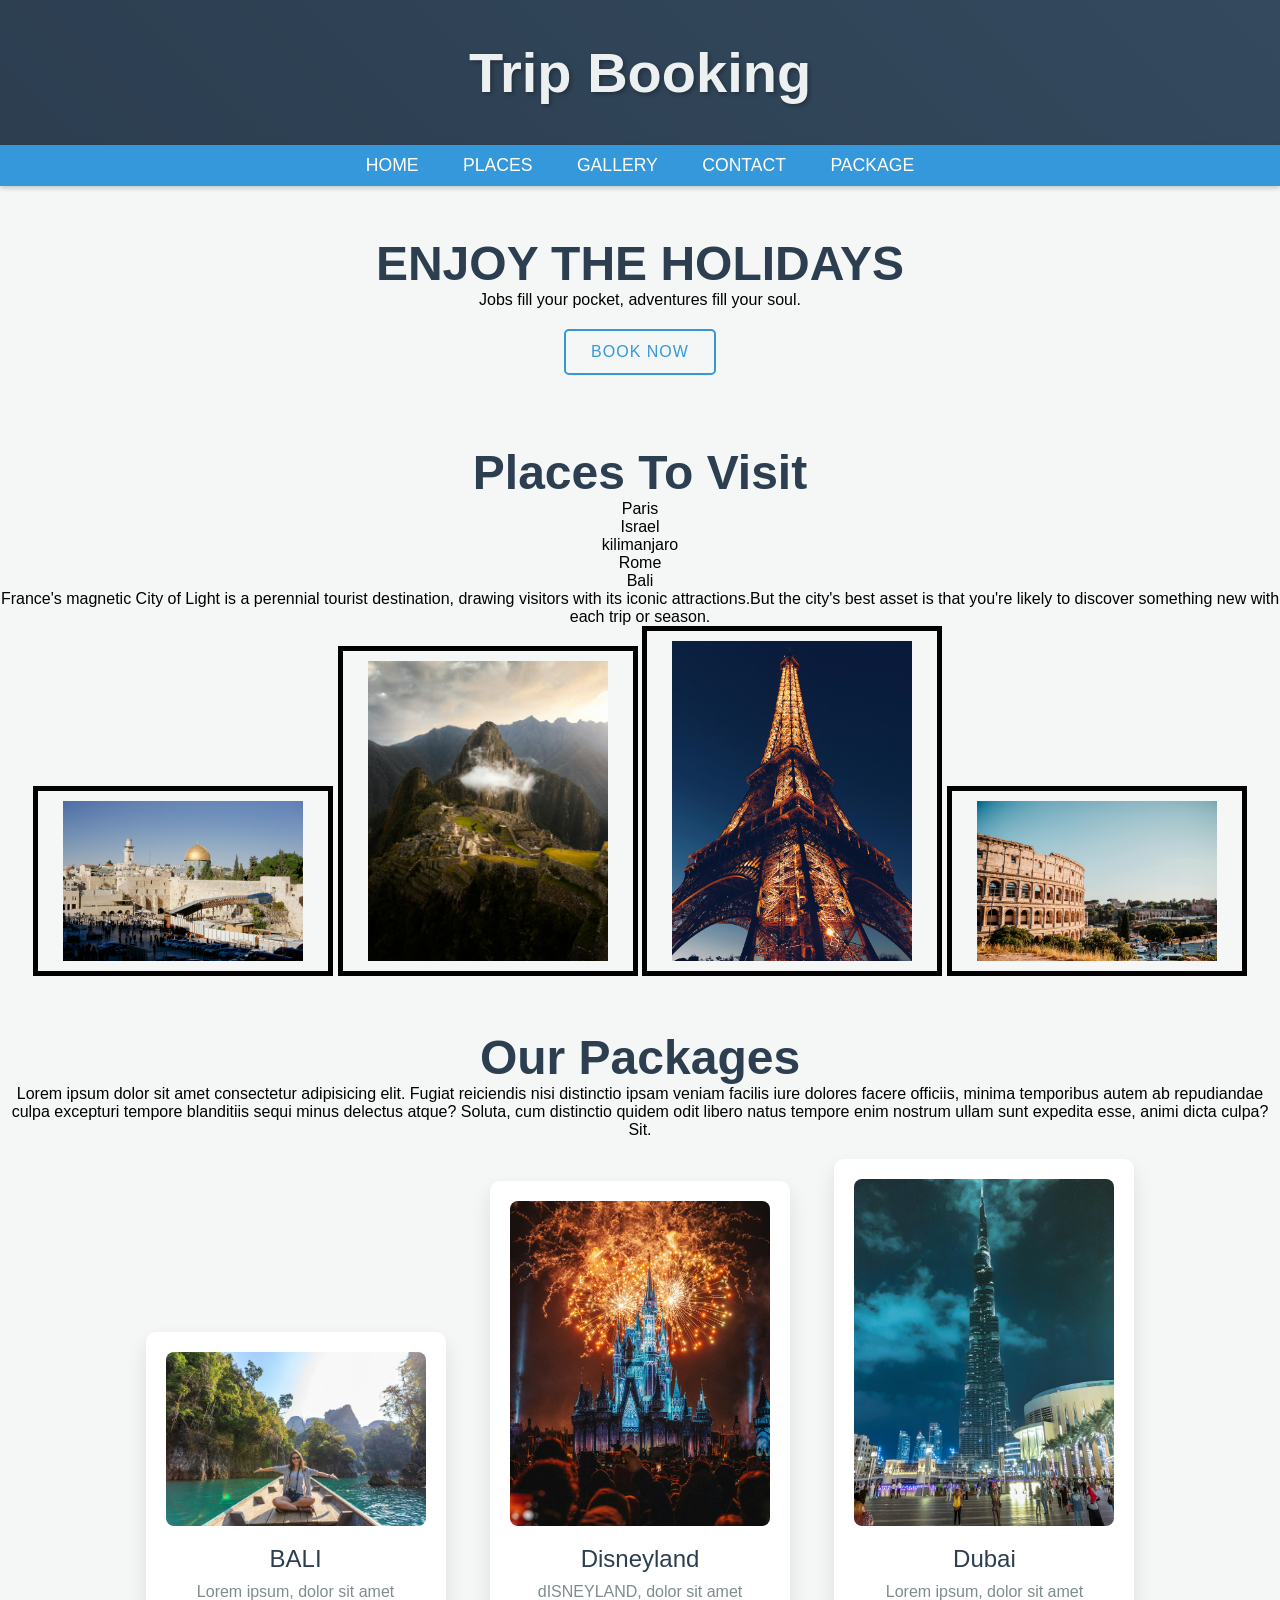
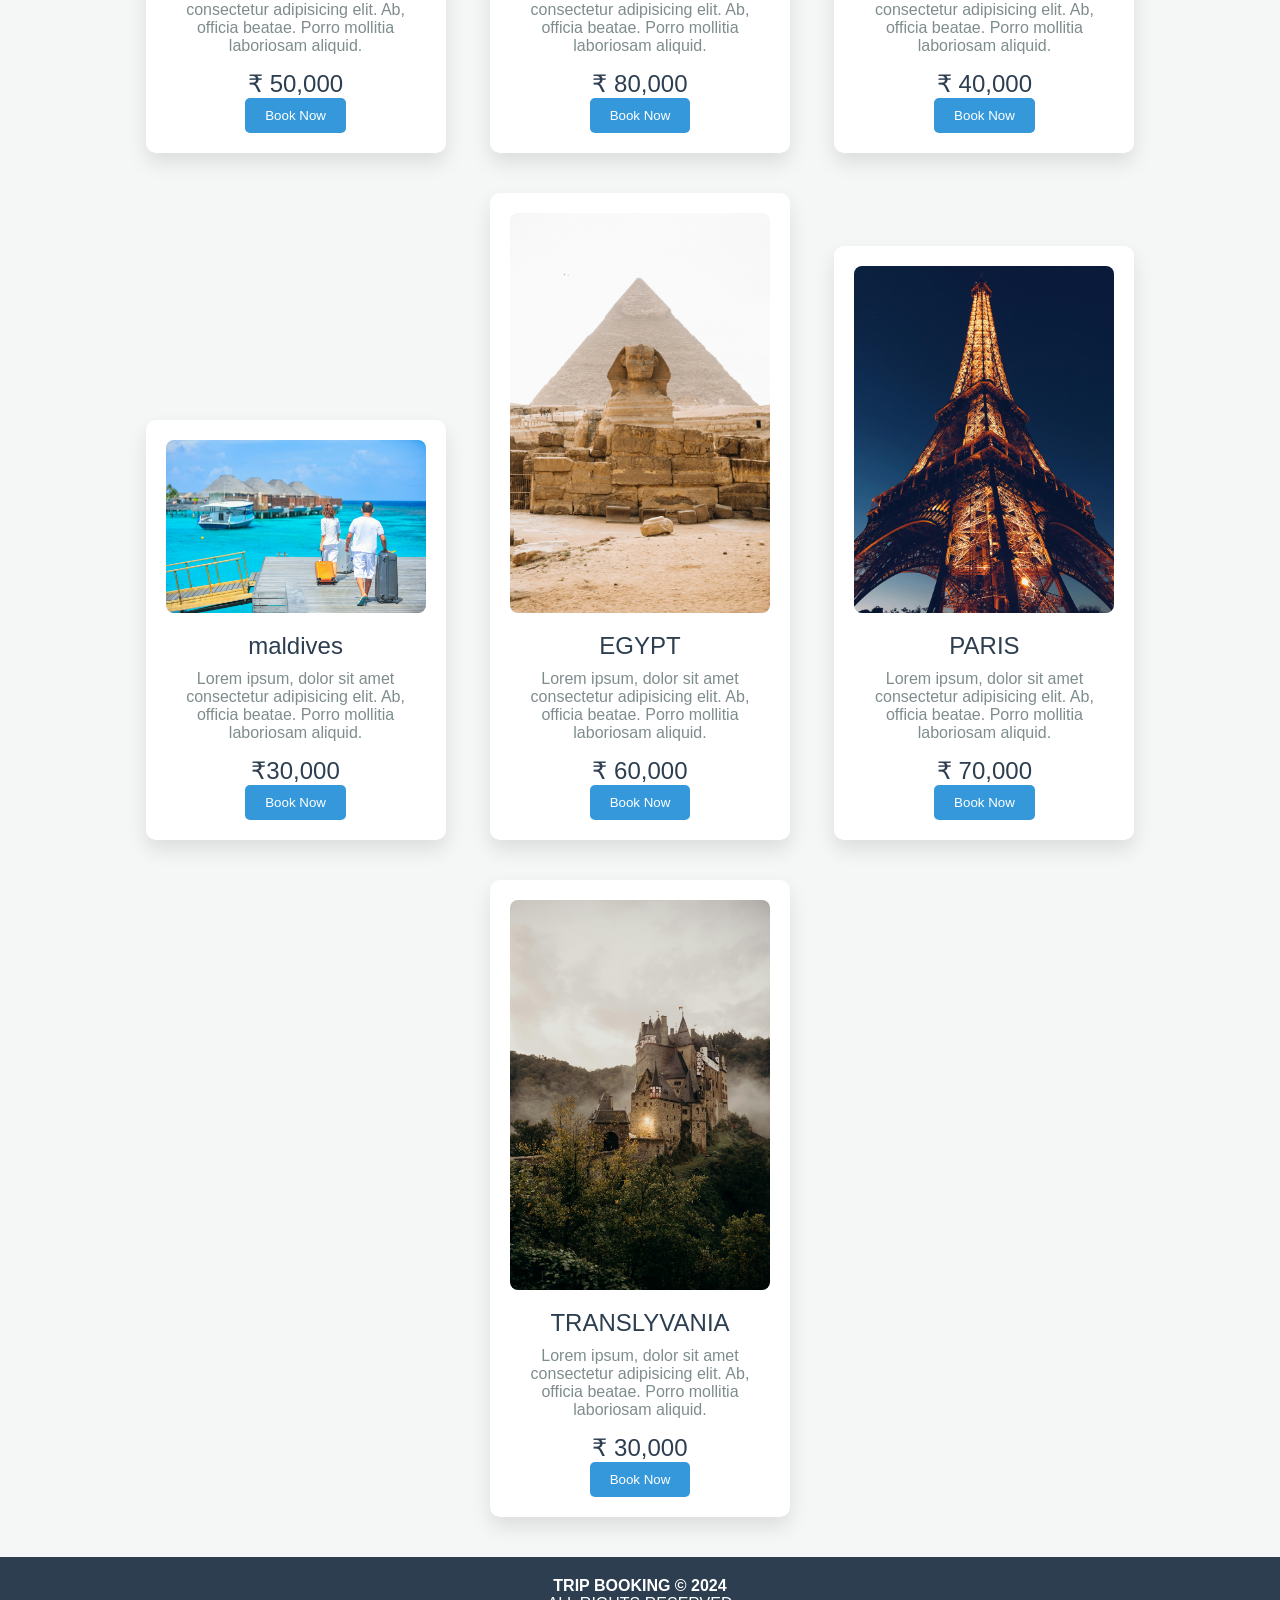
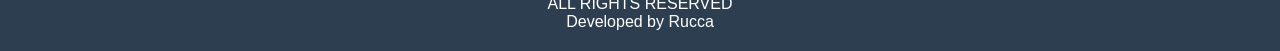
==== index.html @ c9607d67 "Update index.html" ====
<!DOCTYPE html>
<html lang="en">
<head>
    <meta charset="UTF-8">
    <meta name="viewport" content="width=device-width, initial-scale=1.0">
    <title>Trip Booking</title>
    <link rel="stylesheet" href="index.css"/>
</head>
<body>
    <header>
        <h1>Trip Booking</h1>

    </header>
    <nav>
        <a href="#">HOME</a>
        <a href="#">PLACES</a>
        <a href="#">GALLERY</a>
        <a href="#">CONTACT</a>
        <a href="#">PACKAGE</a>
    </nav>
    <section>
        <h1>ENJOY THE HOLIDAYS</h1>
        <p>Jobs fill your pocket, adventures fill your soul.</p>
        <button class="submit">BOOK NOW</button>
    </section>

    <section id="places">
        <h1>Places To Visit</h1>
        <ul>
            <p>Paris</p>
            <p>Israel</p>
            <p>kilimanjaro</p>
            <p>Rome</p>
            <p>Bali</p>
        </ul>
        <p>France's magnetic City of Light is a perennial tourist destination, drawing visitors with its iconic attractions.But the city's best asset is that you're likely to discover something new with each trip or season.</p>
        <p></p>
      
      <div class="placesvisit">
        <img src="tourism/israel.jpg" alt="israel">
        <img src="tourism/kilimanjaro.jpg" alt="kilimanjaro">
        <img src="tourism/paris.jpg" alt="paris">
        <img src="tourism/rome.jpg" alt="rome">
      </div>
      </section>

      <section class="our-packages">
        <h1>Our Packages</h1>
        <p>Lorem ipsum dolor sit amet consectetur adipisicing elit. Fugiat reiciendis nisi distinctio ipsam veniam facilis iure dolores facere officiis, minima temporibus autem ab repudiandae culpa excepturi tempore blanditiis sequi minus delectus atque? Soluta, cum distinctio quidem odit libero natus tempore enim nostrum ullam sunt expedita esse, animi dicta culpa? Sit.</p>
        <figure>
            <img src="tourism/bali.jpg" alt="bali">
            <figcaption>BALI</figcaption>
            <p>Lorem ipsum, dolor sit amet consectetur adipisicing elit. Ab, officia beatae. Porro mollitia laboriosam aliquid.</p>
            <figcaption>&#8377; 50,000</figcaption>
            <button class="button">Book Now</button>
        </figure>
        <figure>
            <img src="tourism/disney.jpg" alt="disney">
            <figcaption>Disneyland</figcaption>
            <p>dISNEYLAND, dolor sit amet consectetur adipisicing elit. Ab, officia beatae. Porro mollitia laboriosam aliquid.</p>
            <figcaption>&#8377; 80,000</figcaption>
            <button class="button">Book Now</button>
        </figure>
        <figure>
            <img src="tourism/Dubai.jpg" alt="dubai">
            <figcaption>Dubai</figcaption>
            <p>Lorem ipsum, dolor sit amet consectetur adipisicing elit. Ab, officia beatae. Porro mollitia laboriosam aliquid.</p>
            <figcaption>&#8377; 40,000</figcaption>
            <button class="button">Book Now</button>
        </figure>
        <figure>
            <img src="tourism/maldives.jpg" alt="maldi`ves">
            <figcaption>maldives</figcaption>
            <p>Lorem ipsum, dolor sit amet consectetur adipisicing elit. Ab, officia beatae. Porro mollitia laboriosam aliquid.</p>
            <figcaption>&#8377;30,000</figcaption>
            <button class="button">Book Now</button>
        </figure>
        <figure>
            <img src="tourism/egypt.jpg" alt="egypt">
            <figcaption>EGYPT</figcaption>
            <p>Lorem ipsum, dolor sit amet consectetur adipisicing elit. Ab, officia beatae. Porro mollitia laboriosam aliquid.</p>
            <figcaption>&#8377; 60,000</figcaption>
            <button class="button">Book Now</button>
        </figure>
        <figure>
            <img src="tourism/paris.jpg" alt="paris">
            <figcaption>PARIS</figcaption>
            <p>Lorem ipsum, dolor sit amet consectetur adipisicing elit. Ab, officia beatae. Porro mollitia laboriosam aliquid.</p>
            <figcaption>&#8377; 70,000</figcaption>
            <button class="button">Book Now</button>
        </figure>
        <figure>
            <img src="tourism/translyvania.jpg" alt="translyvania">
            <figcaption>TRANSLYVANIA</figcaption>
            <p>Lorem ipsum, dolor sit amet consectetur adipisicing elit. Ab, officia beatae. Porro mollitia laboriosam aliquid.</p>
            <figcaption>&#8377; 30,000</figcaption>
            <button class="button">Book Now</button>
        </figure>
      </section>

      <footer>
        <h4>TRIP BOOKING &copy 2024</h4>
        <span>ALL RIGHTS RESERVED</span></br>
        <span>Developed by Rucca</span>
      </footer>
</body>
</html>
---- index.css ----
* { 
    margin: 0;
    padding: 0;
    box-sizing: border-box;
}

body {
    background-color: #f4f7f6;
    text-align: center;
    font-family: 'Roboto', sans-serif;
}

header {
    background: linear-gradient(45deg, #2c3e50, #34495e);
    padding: 40px;
    box-shadow: 0 4px 6px rgba(0,0,0,0.1);
}

header h1 {
    color: #ecf0f1;
    font-family: 'Montserrat', sans-serif;
    font-size: 3.5rem;
    text-shadow: 2px 2px 4px rgba(0,0,0,0.3);
}

nav {
    background-color: #3498db;
    box-shadow: 0 2px 5px rgba(0,0,0,0.2);
}

nav a {
    text-decoration: none;
    display: inline-block;
    padding: 10px 20px;
    font-family: 'Open Sans', sans-serif;
    font-size: 1.1rem;
    color: white;
    transition: all 0.3s ease;
}

nav a:hover {
    background-color: #2980b9;
    transform: scale(1.05);
}

.submit {
    position: relative;
    display: inline-block;
    margin: 20px;
    padding: 12px 25px;
    text-align: center;
    font-size: 1rem;
    letter-spacing: 1px;
    text-decoration: none;
    color: #3498db;
    background: transparent;
    cursor: pointer;
    border: 2px solid #3498db;
    border-radius: 5px;
    transition: all 0.4s ease;
    overflow: hidden;
}

.submit:hover {
    color: white;
    background-color: #3498db;
    box-shadow: 0 4px 6px rgba(0,0,0,0.1);
}

.submit:active {
    transform: scale(0.95);
}

section h1 {
    color: #2c3e50;
    font-size: 3rem;
    margin-top: 50px;
    font-family: 'Montserrat', sans-serif;
}

section figure {
    background-color: white;
    border-radius: 10px;
    box-shadow: 0 10px 20px rgba(0,0,0,0.1);
    width: 300px;
    display: inline-block;
    padding: 20px;
    margin: 20px;
    transition: transform 0.3s ease;
}

section figure:hover {
    transform: translateY(-10px);
}

section figure img {
    width: 100%;
    border-radius: 8px;
    transition: transform 0.3s ease;
}

section figure img:hover {
    transform: scale(1.05);
}

section figure figcaption {
    font-size: 1.5rem;
    color: #2c3e50;
    margin-top: 15px;
}

section figure p {
    font-size: 1rem;
    color: #7f8c8d;
    margin-top: 10px;
}

div img{
    width:300px;
    padding:10px 25px;
    border:5px solid black;
}

.our-packages figure button {
    background-color: #3498db;
    color: white;
    border: none;
    padding: 10px 20px;
    border-radius: 5px;
    transition: all 0.3s ease;
}

.our-packages figure button:hover {
    background-color: #2980b9;
    transform: translateY(-3px);
}

footer {
    background-color: #2c3e50;
    color: white;
    padding: 20px;
    margin-top: 20px;
}

/* Responsive Design */
@media screen and (max-width: 768px) {
    header h1 {
        font-size: 2.5rem;
    }
    
    section figure {
        width: 90%;
        margin: 20px auto;
    }
}
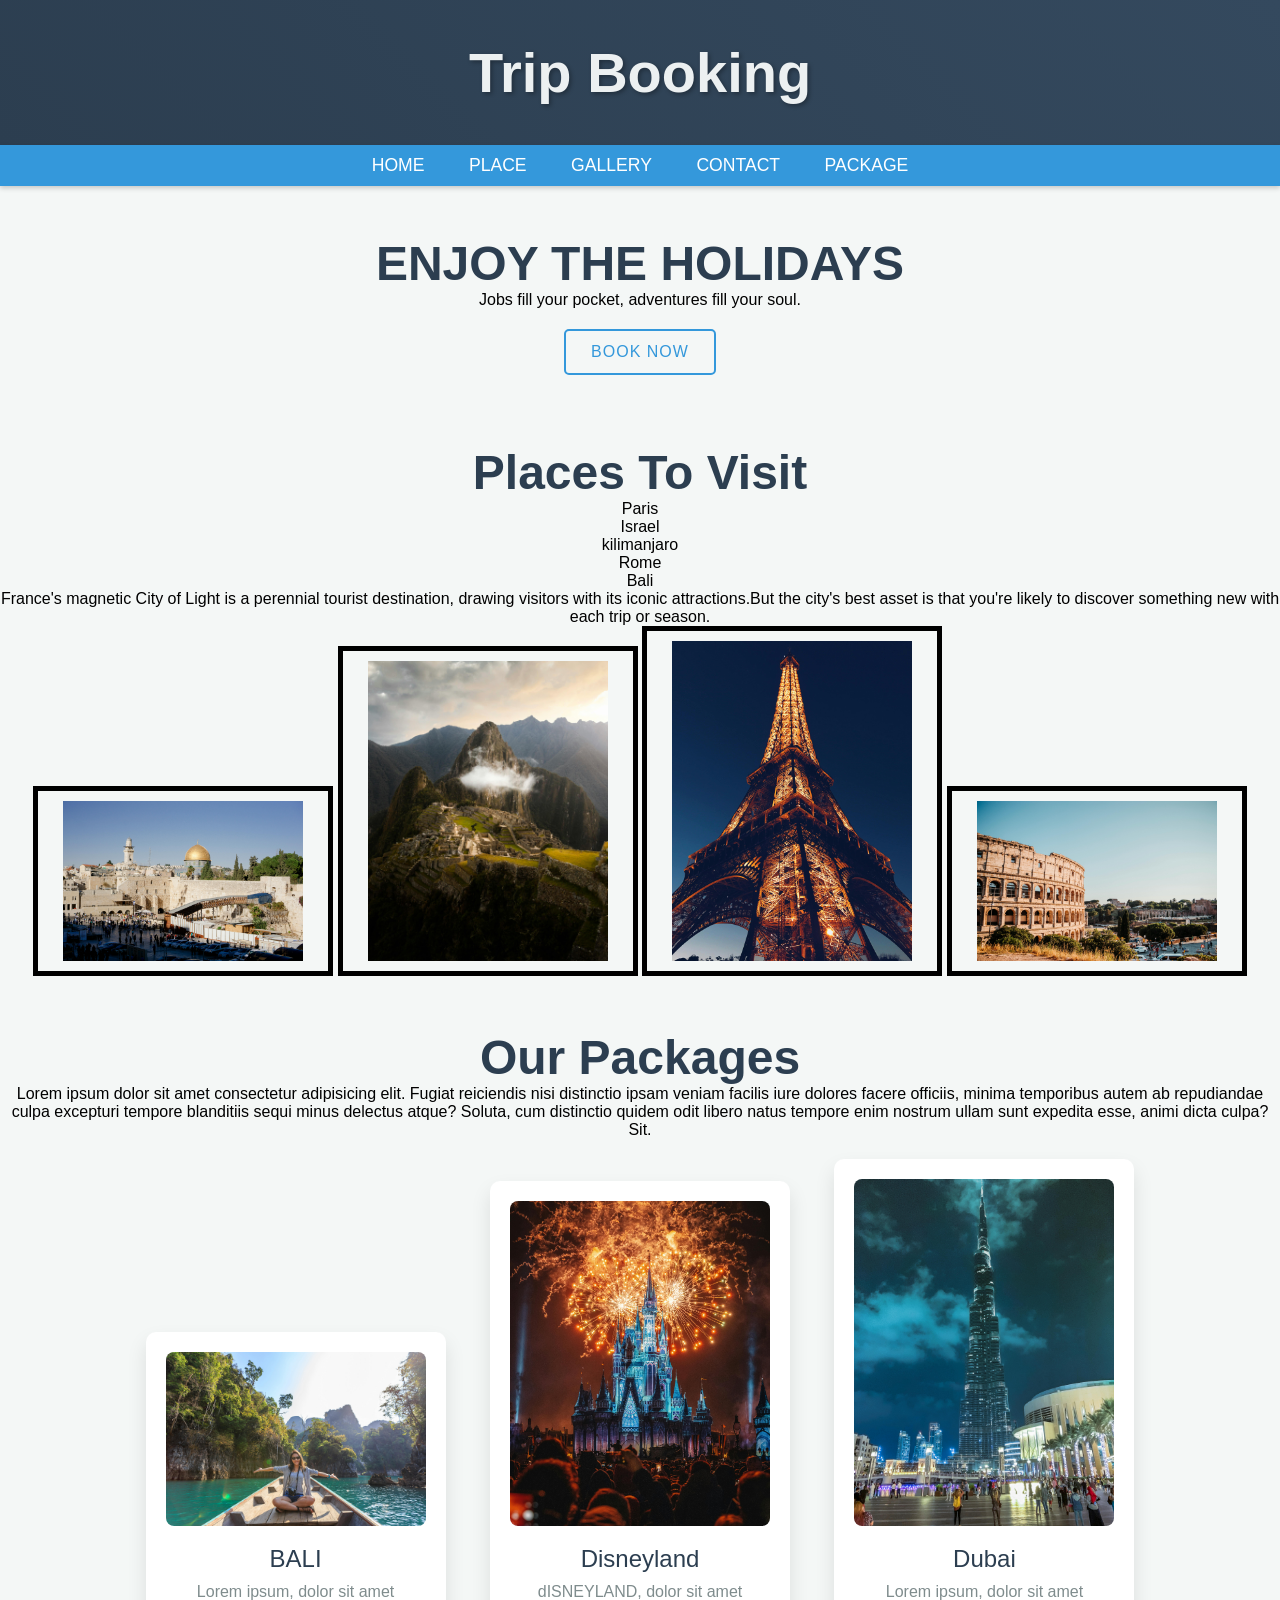
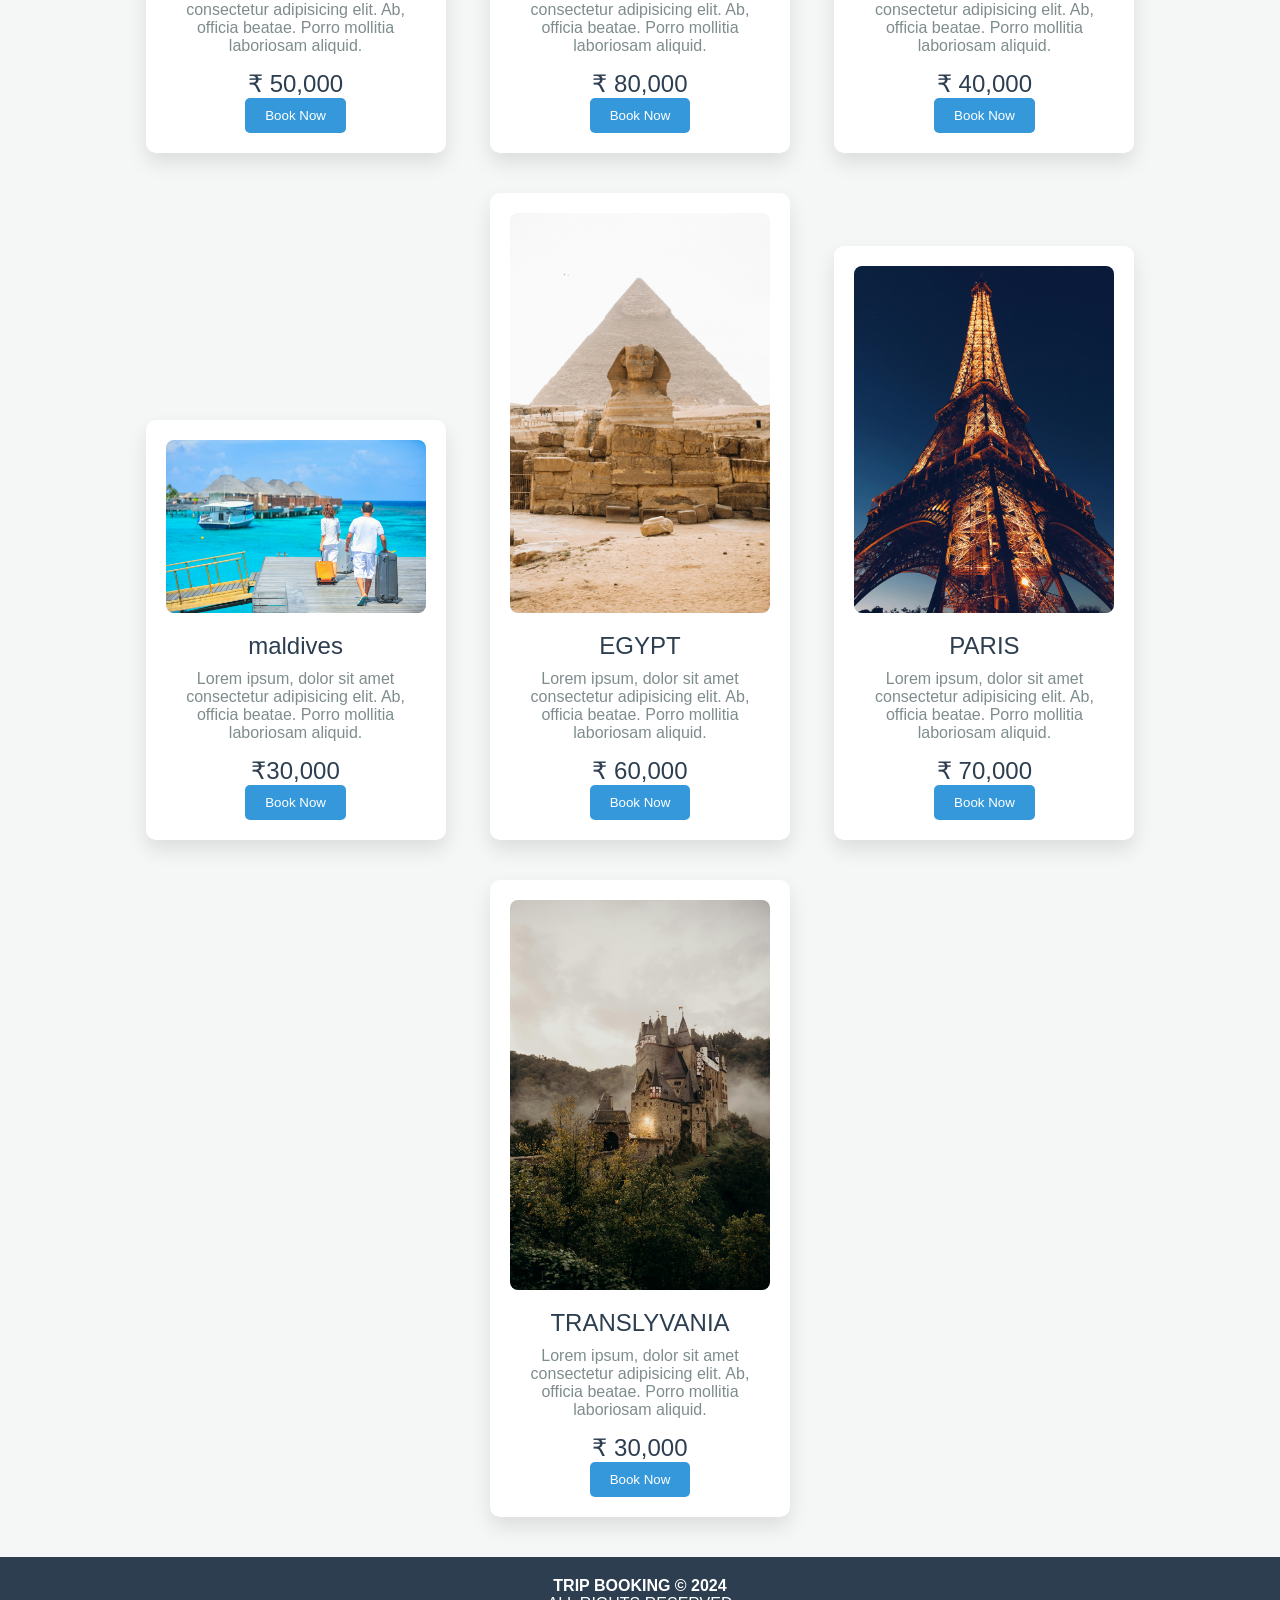
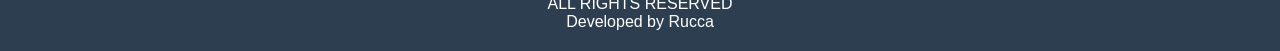
==== commit 07de2e68: "Update index.html" ====
--- a/index.html
+++ b/index.html
@@ -13,7 +13,7 @@
     </header>
     <nav>
         <a href="#">HOME</a>
-        <a href="#">PLACES</a>
+        <a href="#">PLACE</a>
         <a href="#">GALLERY</a>
         <a href="#">CONTACT</a>
         <a href="#">PACKAGE</a>
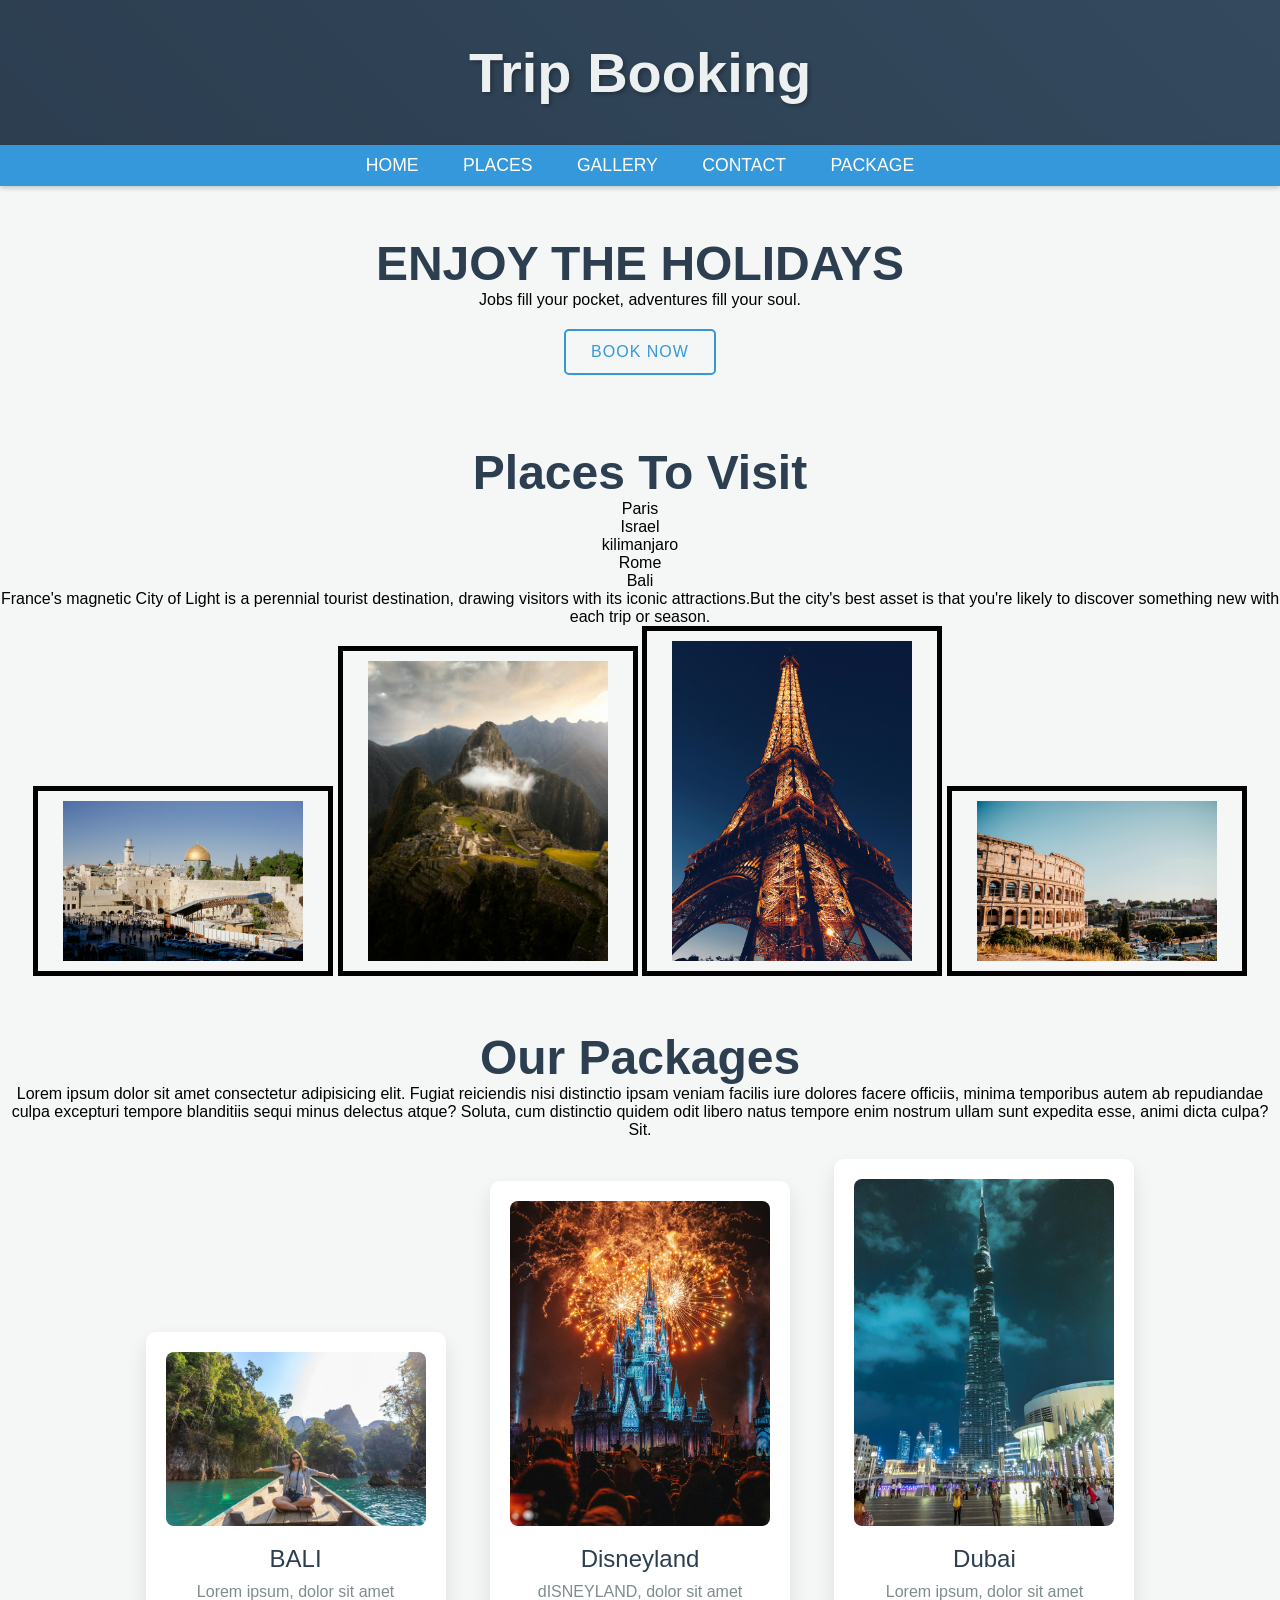
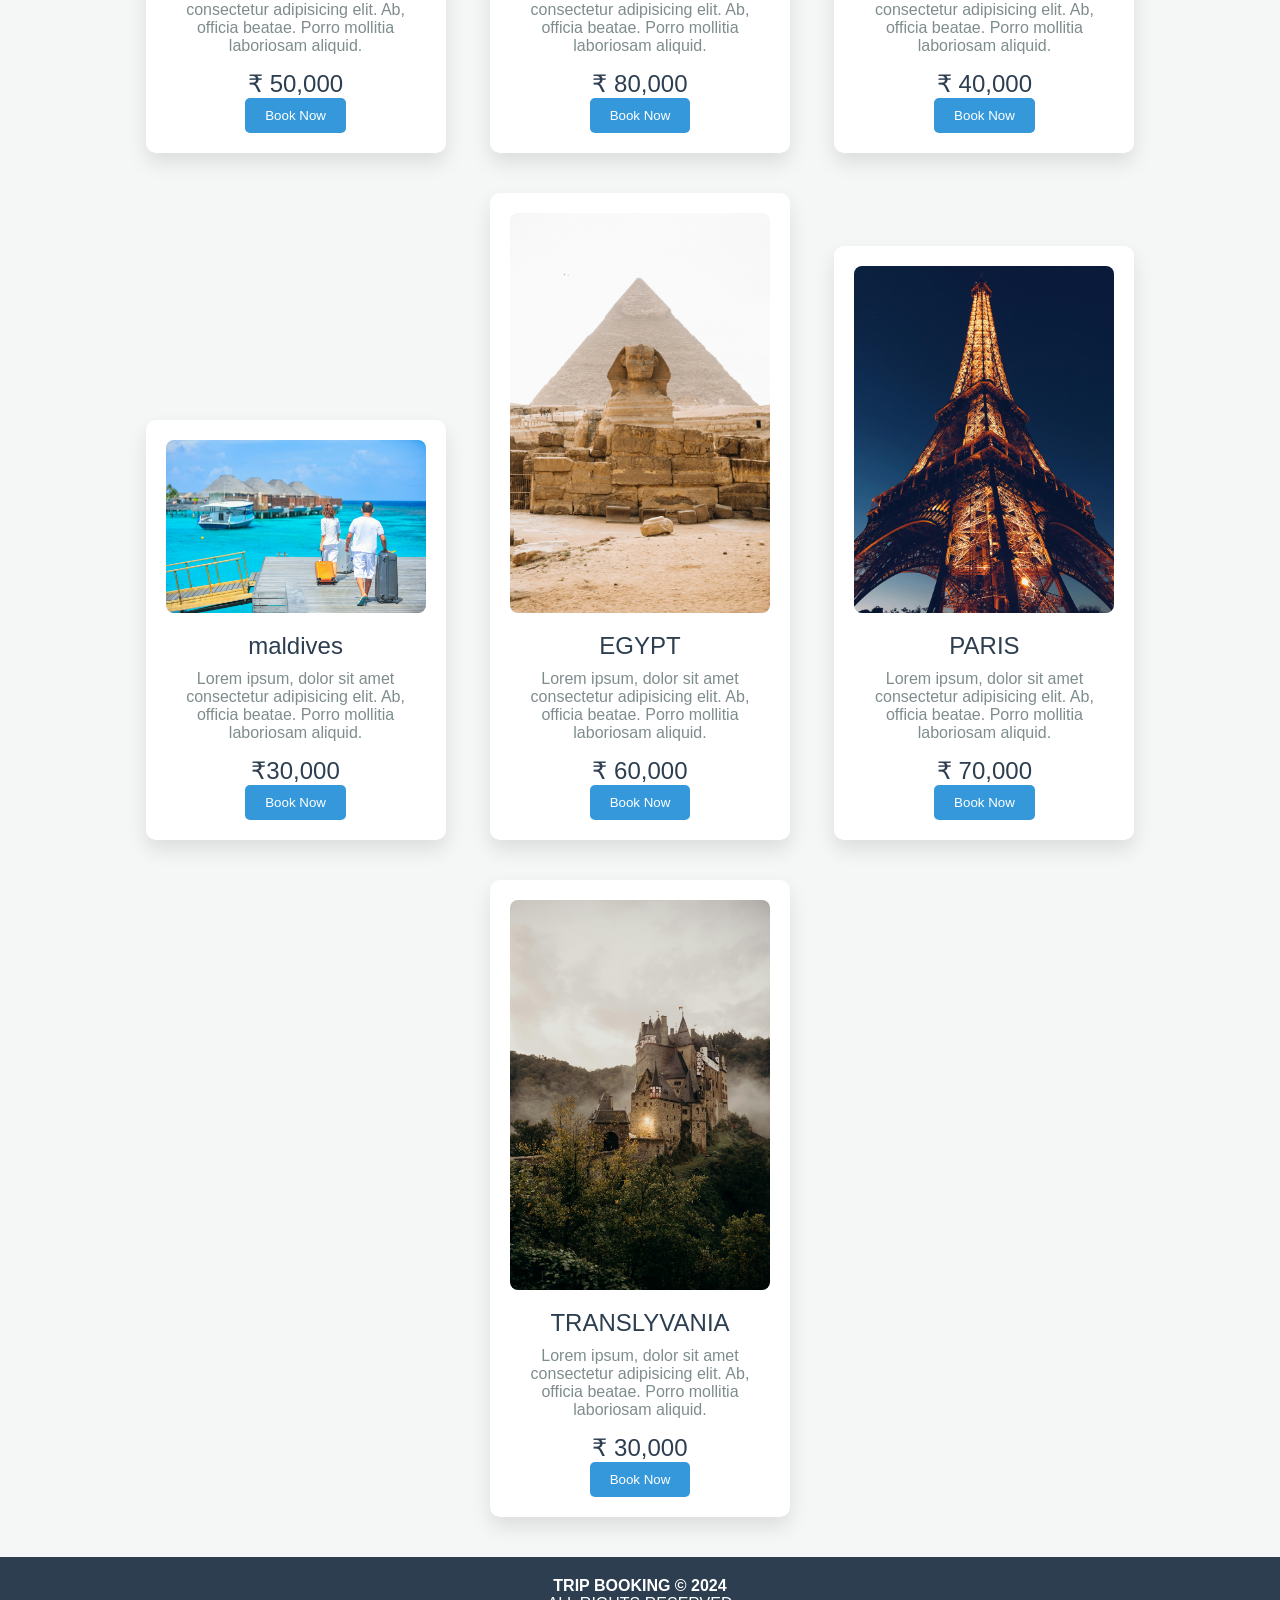
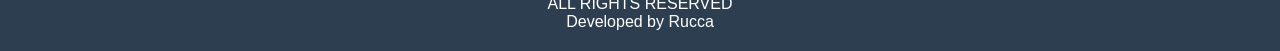
==== commit 4b7c4164: "Update index.html" ====
--- a/index.html
+++ b/index.html
@@ -13,7 +13,7 @@
     </header>
     <nav>
         <a href="#">HOME</a>
-        <a href="#">PLACE</a>
+        <a href="#">PLACES</a>
         <a href="#">GALLERY</a>
         <a href="#">CONTACT</a>
         <a href="#">PACKAGE</a>
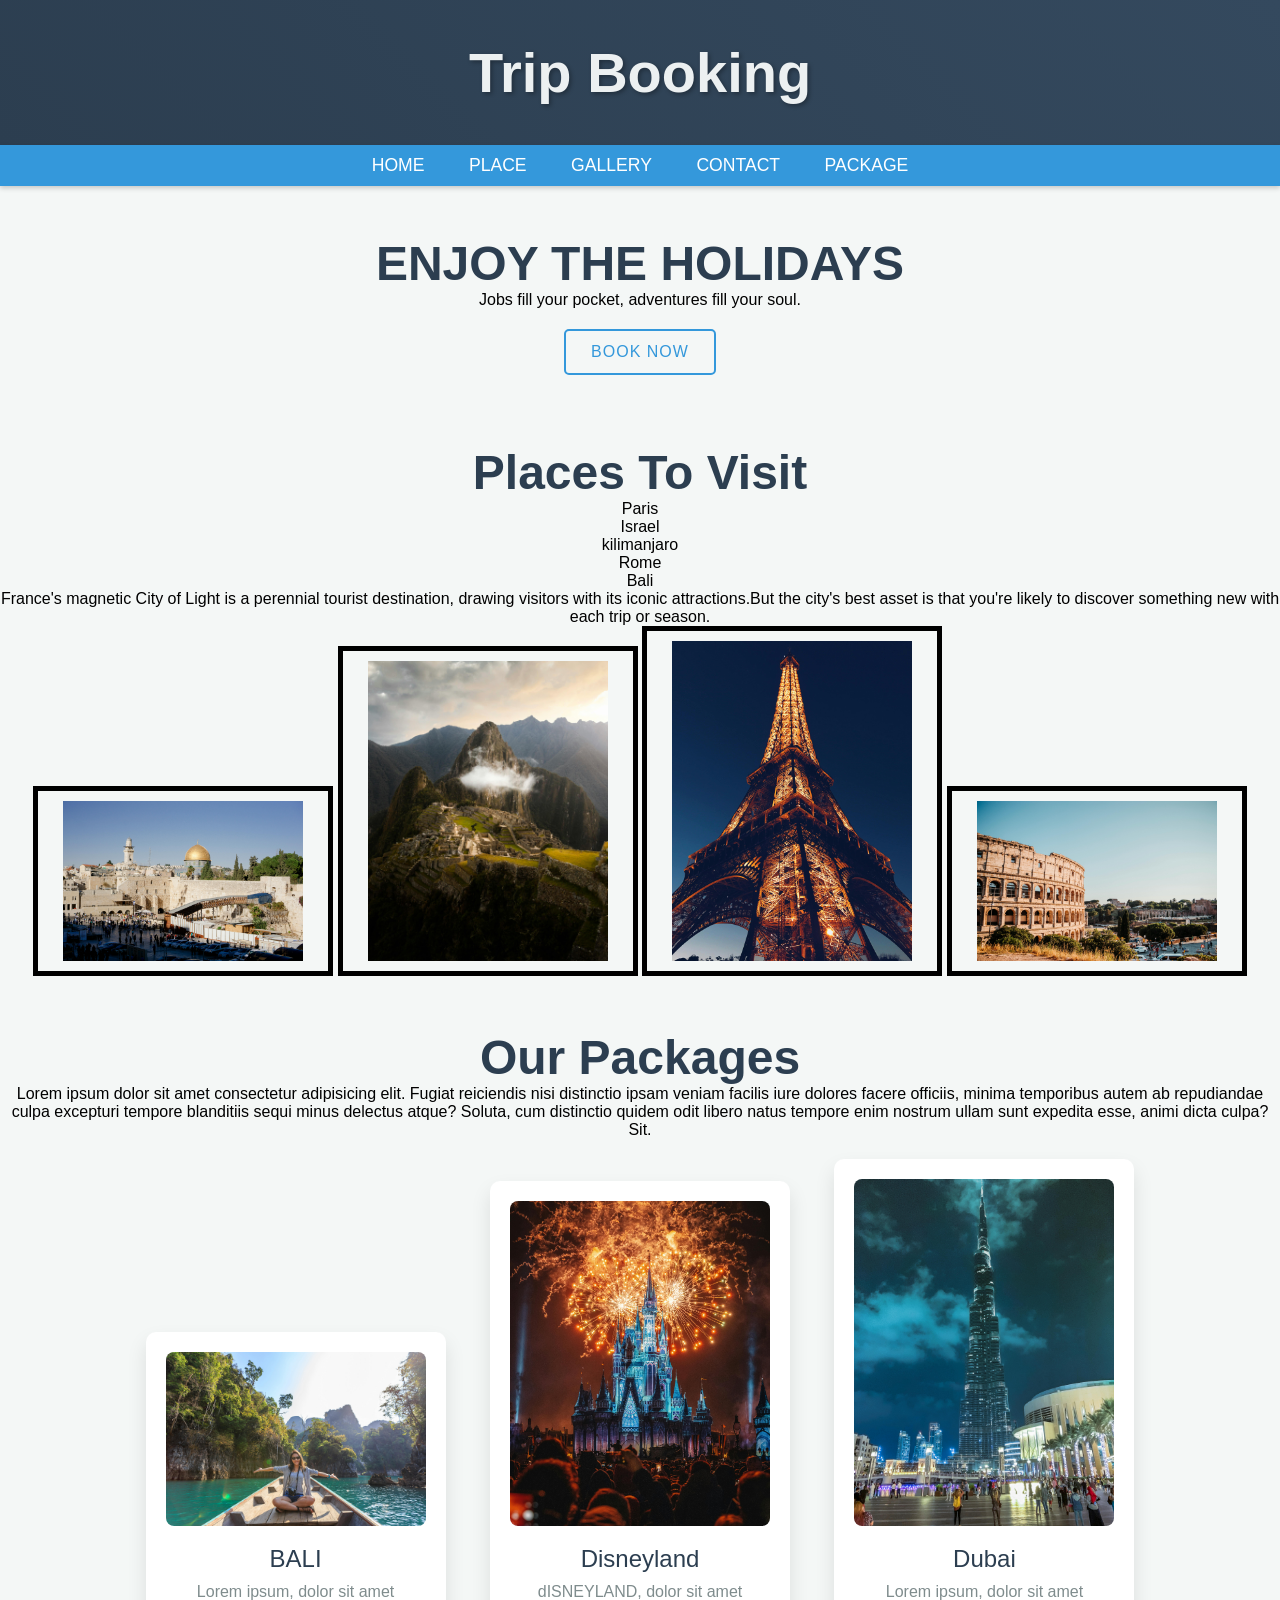
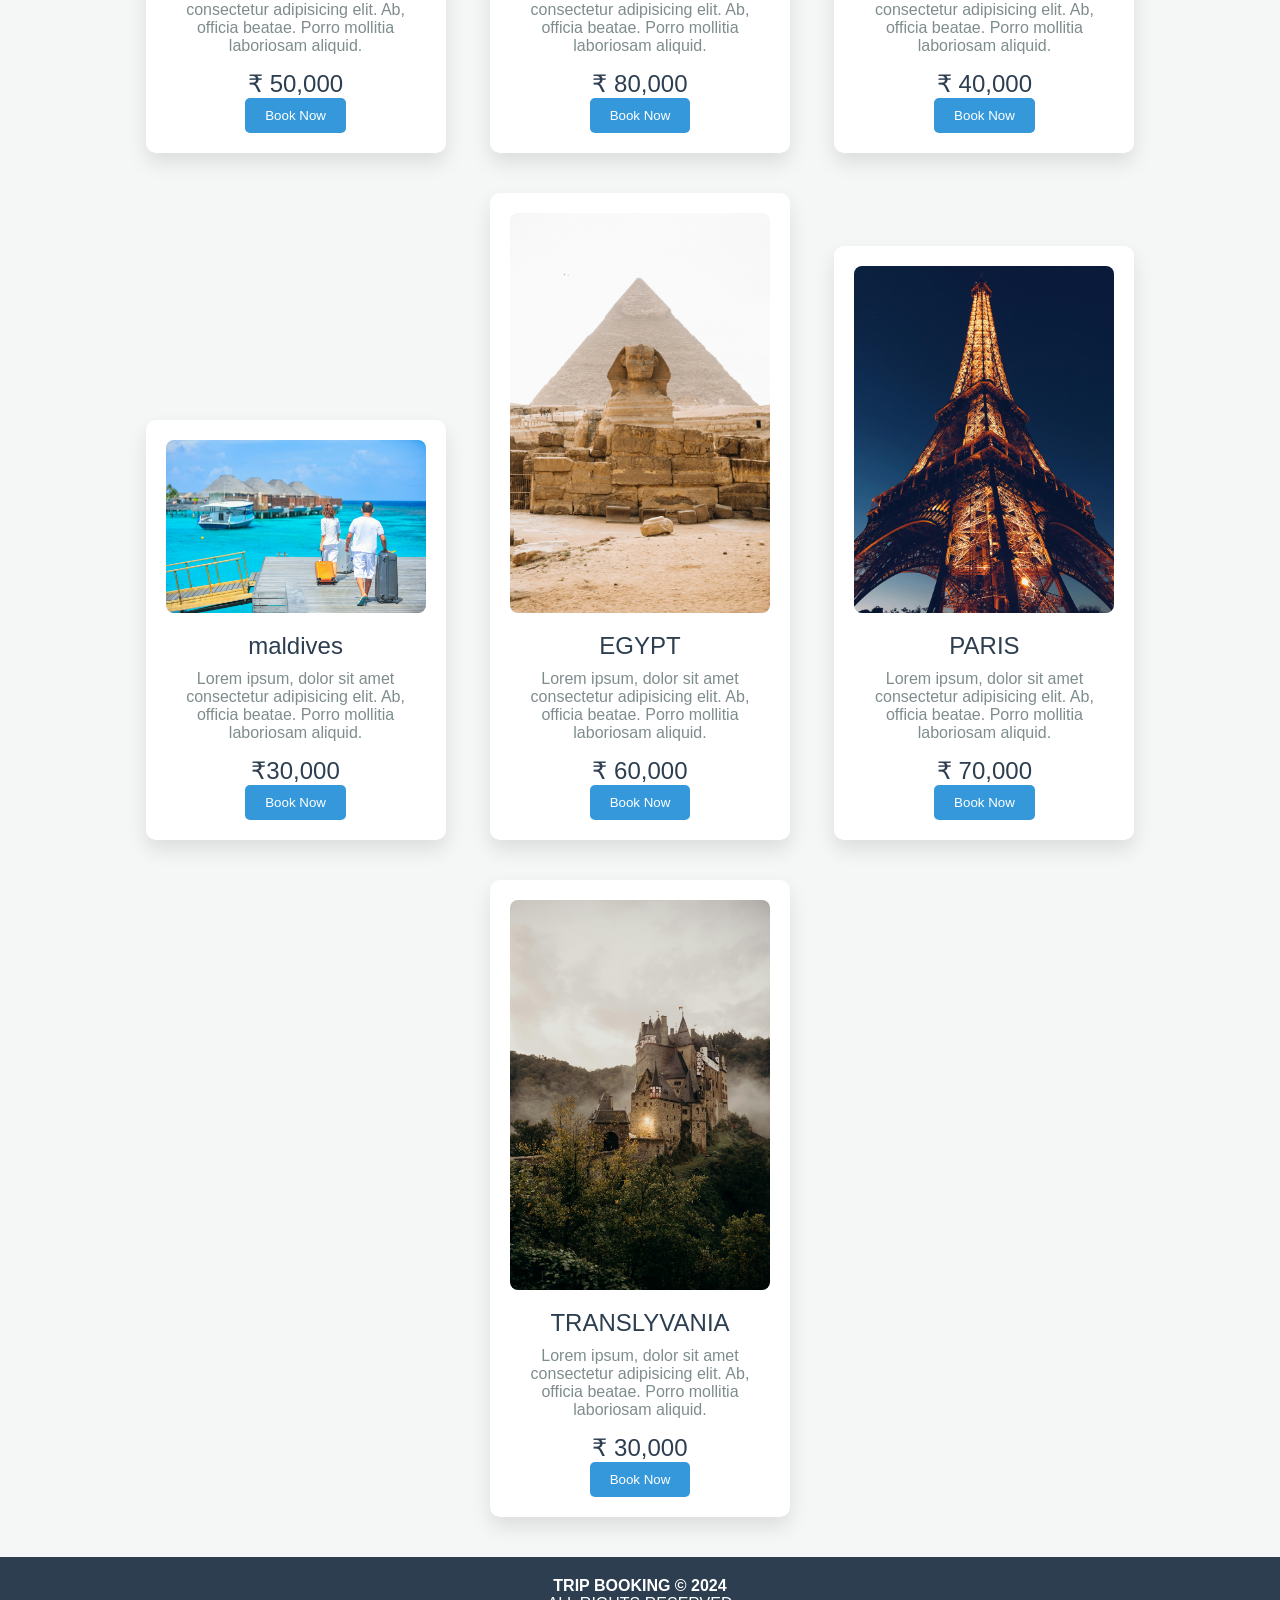
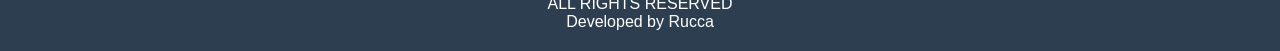
==== commit 0a9e1100: "Update index.html" ====
--- a/index.html
+++ b/index.html
@@ -13,7 +13,7 @@
     </header>
     <nav>
         <a href="#">HOME</a>
-        <a href="#">PLACES</a>
+        <a href="#">PLACE</a>
         <a href="#">GALLERY</a>
         <a href="#">CONTACT</a>
         <a href="#">PACKAGE</a>
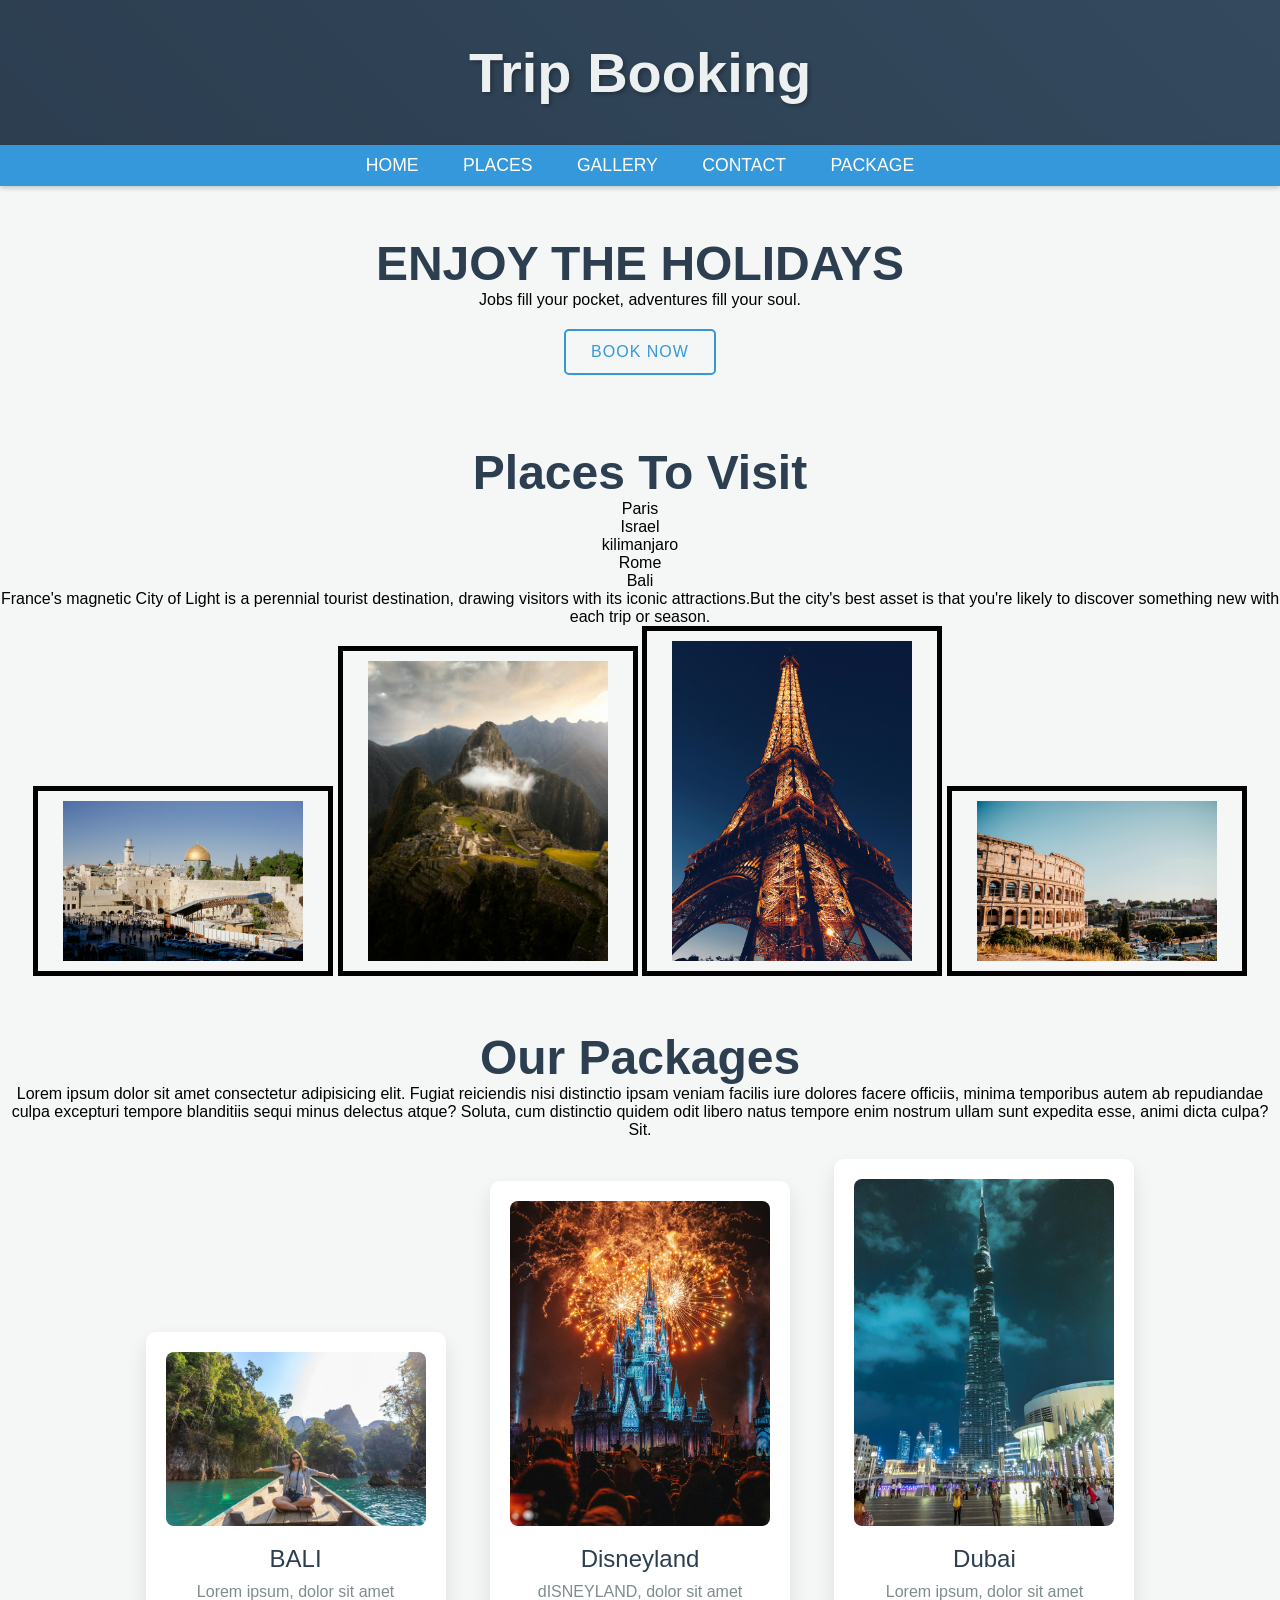
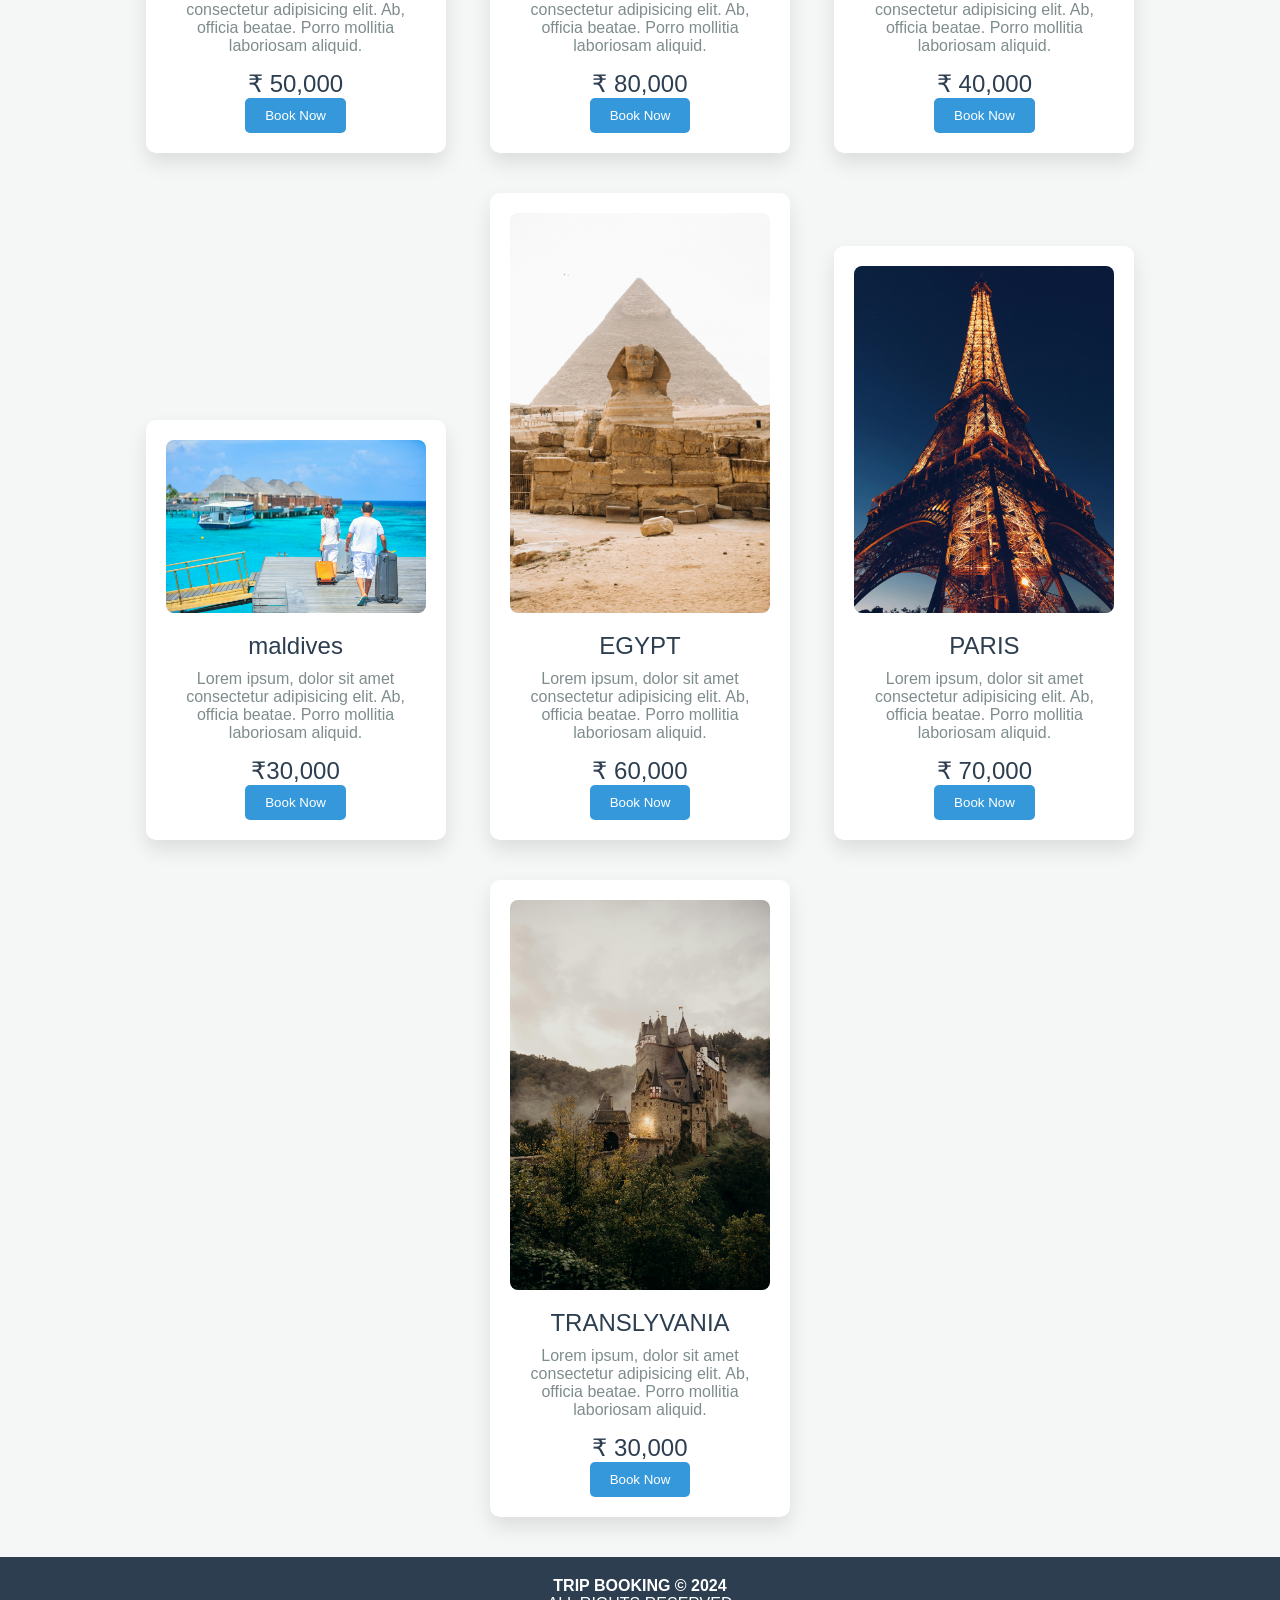
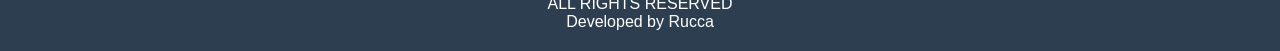
==== commit 0409550d: "Update index.html" ====
--- a/index.html
+++ b/index.html
@@ -13,7 +13,7 @@
     </header>
     <nav>
         <a href="#">HOME</a>
-        <a href="#">PLACE</a>
+        <a href="#">PLACES</a>
         <a href="#">GALLERY</a>
         <a href="#">CONTACT</a>
         <a href="#">PACKAGE</a>
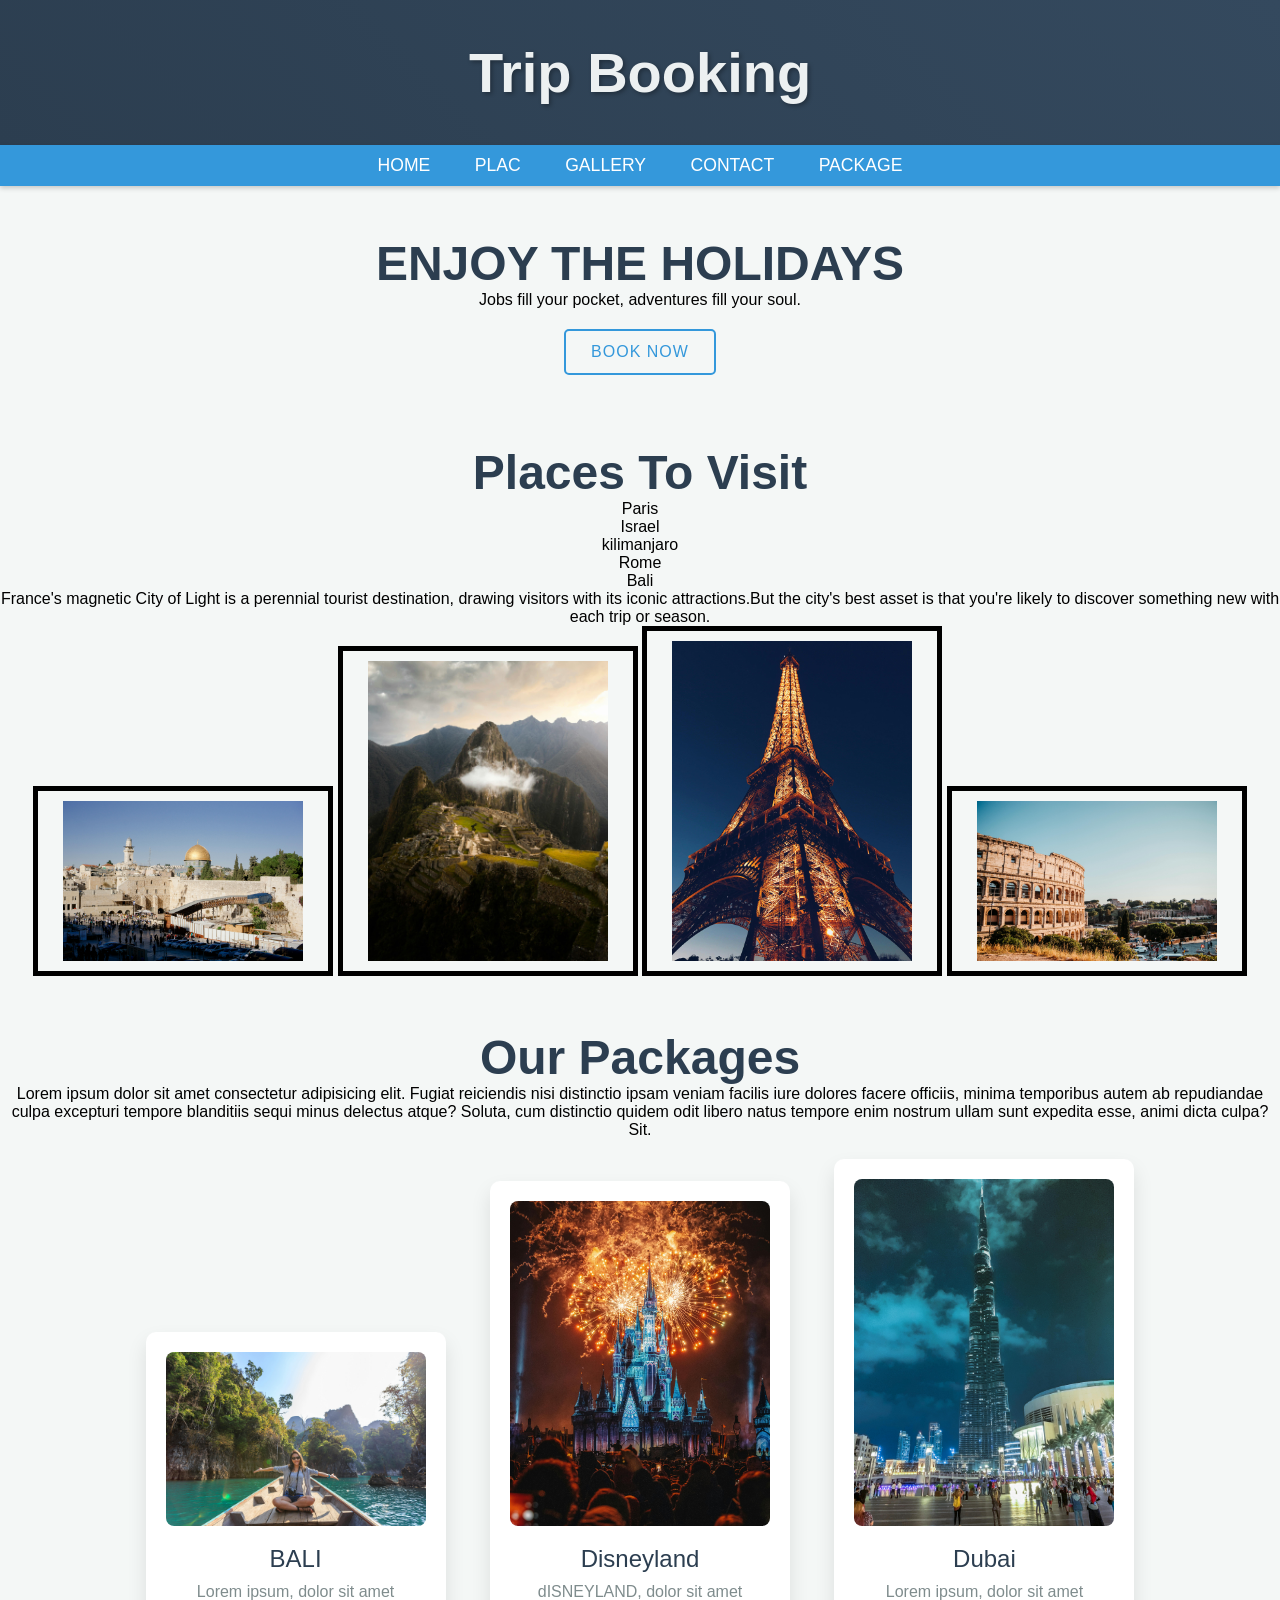
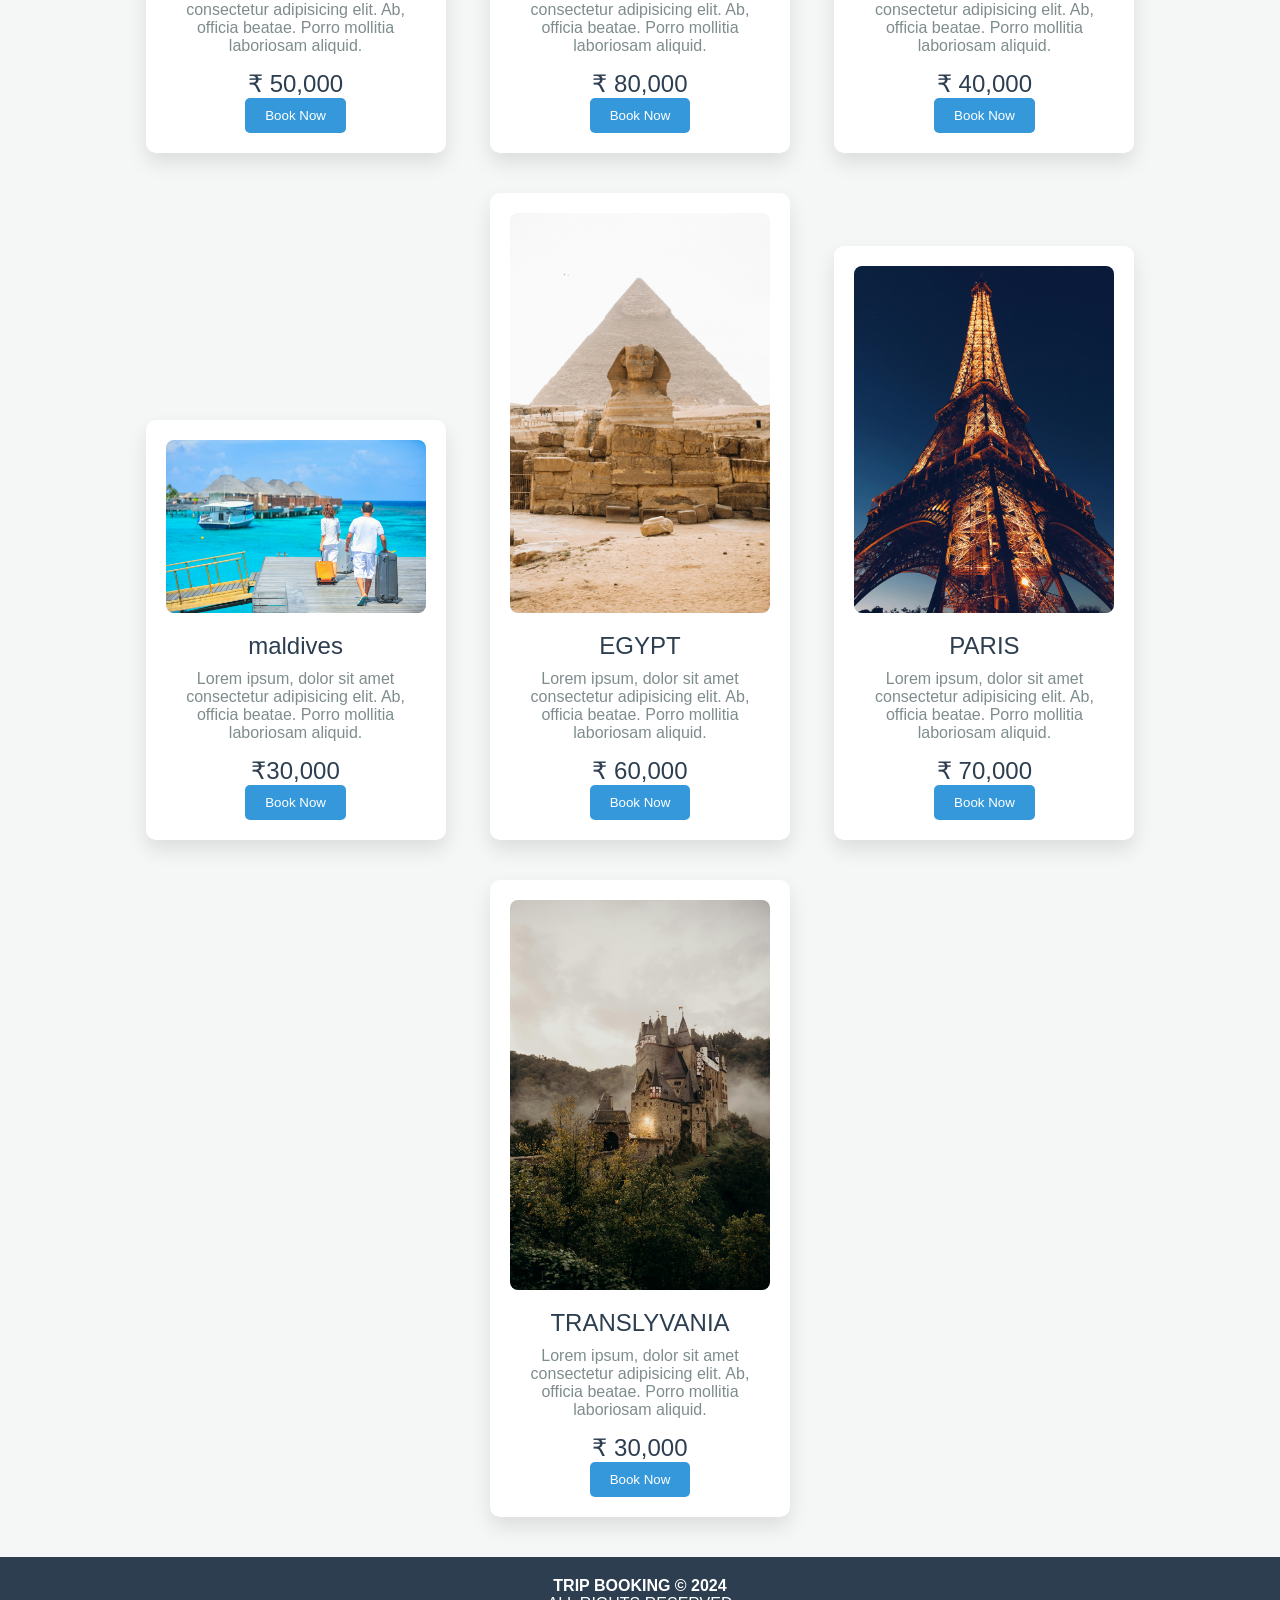
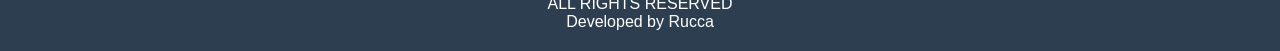
==== commit 8a7e8060: "Update index.html" ====
--- a/index.html
+++ b/index.html
@@ -13,7 +13,7 @@
     </header>
     <nav>
         <a href="#">HOME</a>
-        <a href="#">PLACES</a>
+        <a href="#">PLAC</a>
         <a href="#">GALLERY</a>
         <a href="#">CONTACT</a>
         <a href="#">PACKAGE</a>
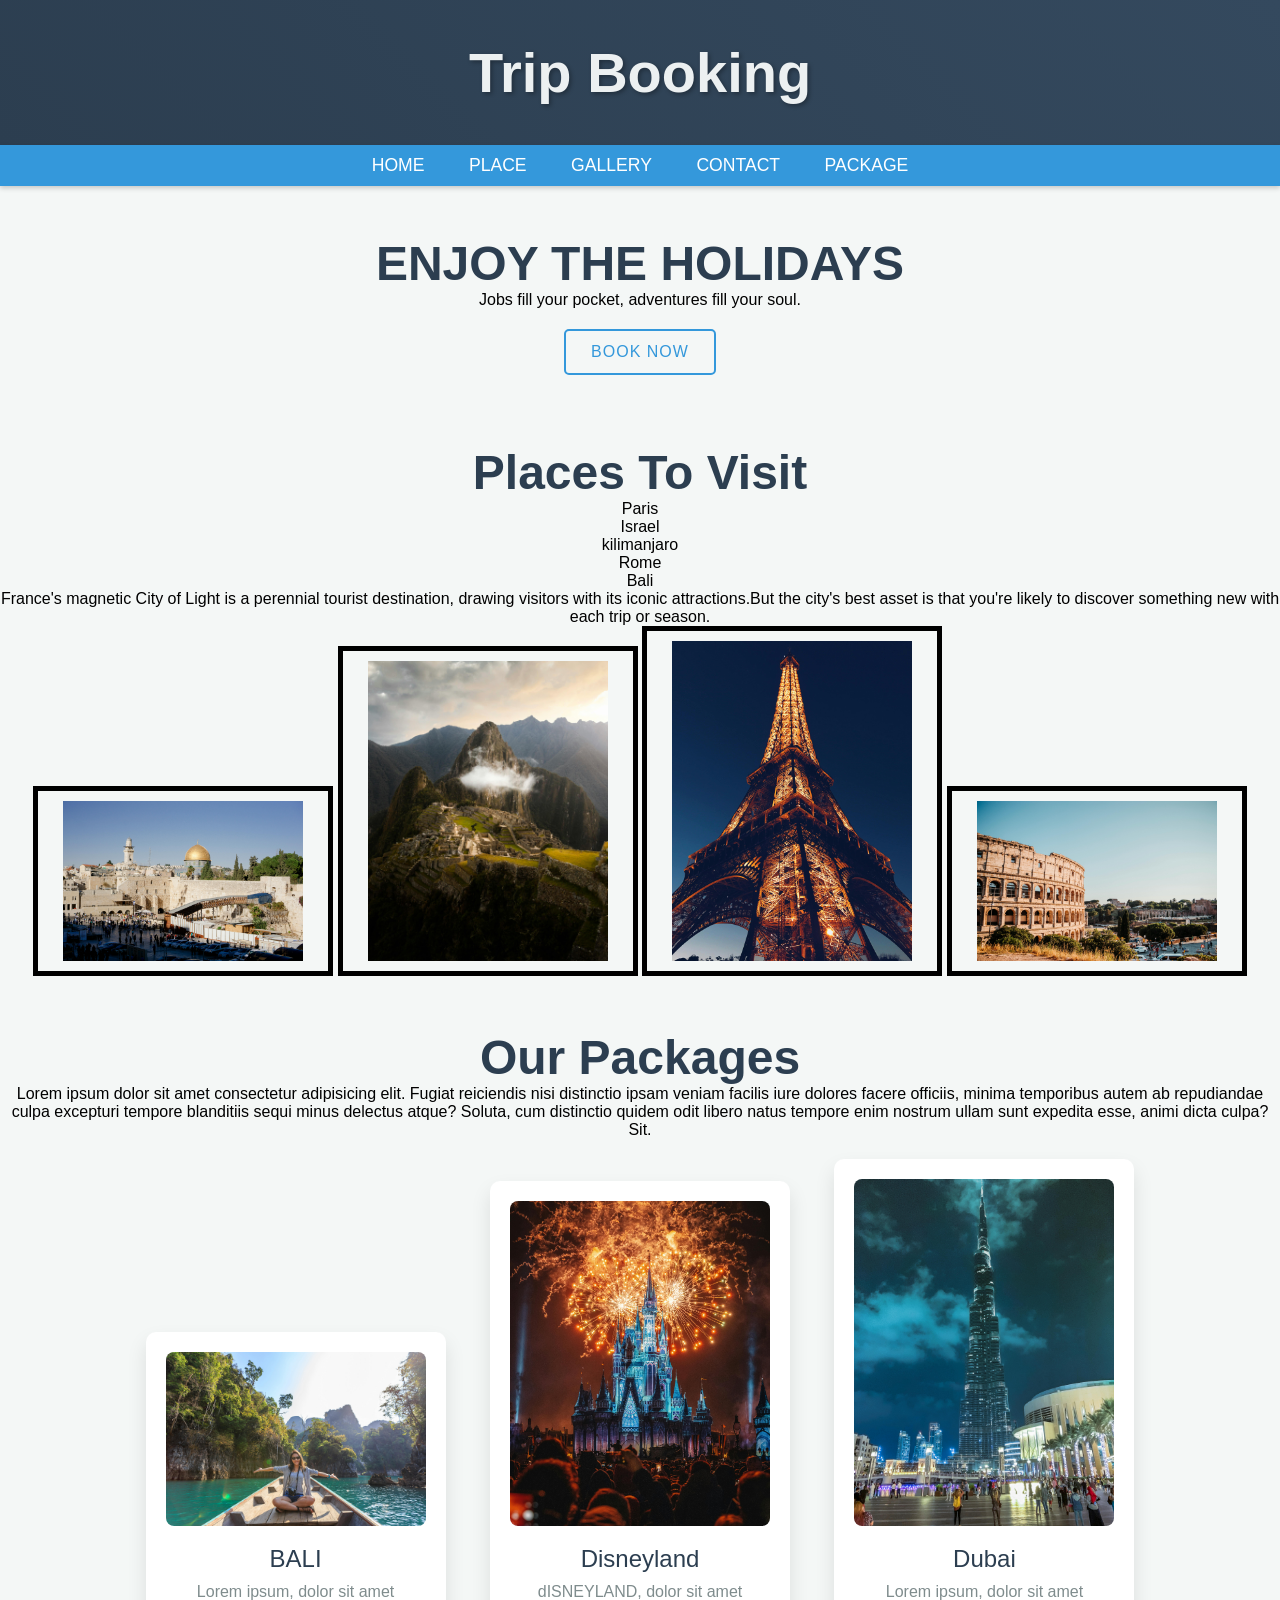
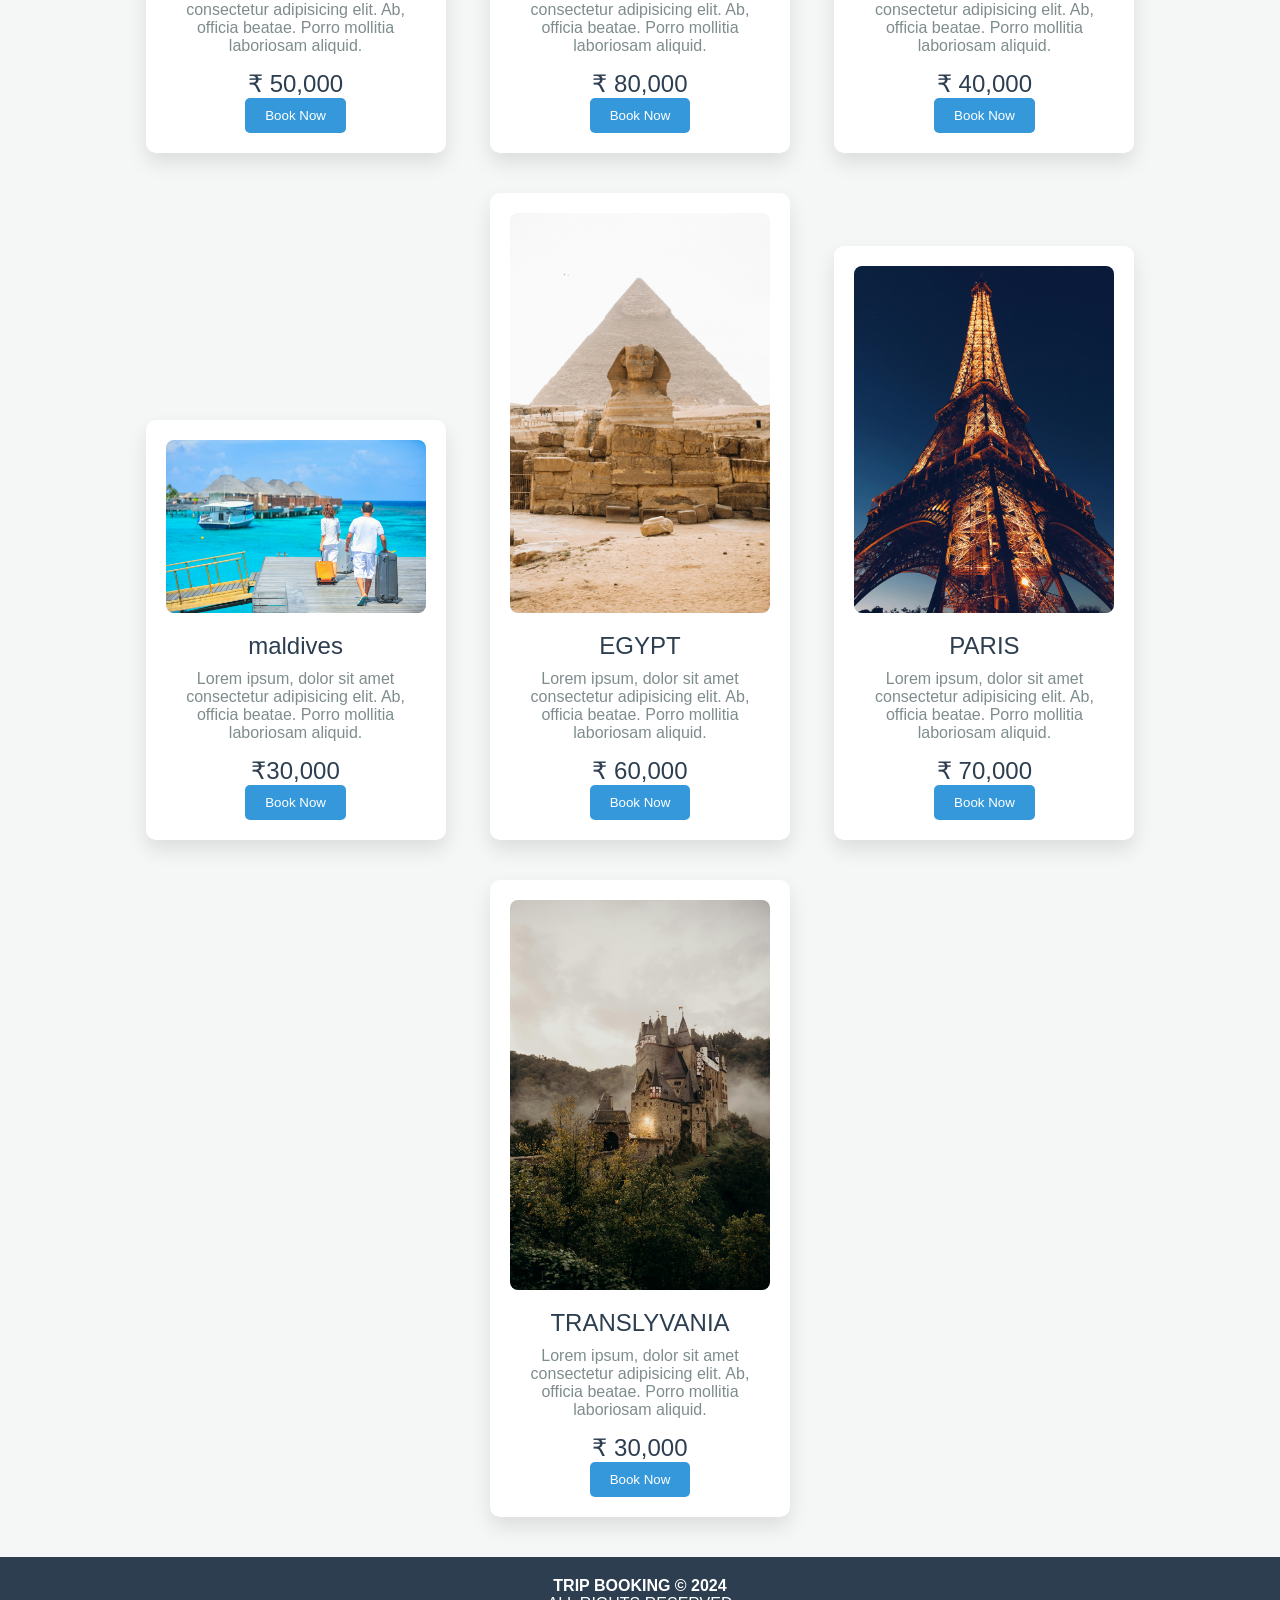
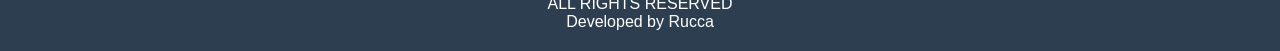
==== commit bad3d0e3: "Update index.html" ====
--- a/index.html
+++ b/index.html
@@ -13,7 +13,7 @@
     </header>
     <nav>
         <a href="#">HOME</a>
-        <a href="#">PLAC</a>
+        <a href="#">PLACE</a>
         <a href="#">GALLERY</a>
         <a href="#">CONTACT</a>
         <a href="#">PACKAGE</a>
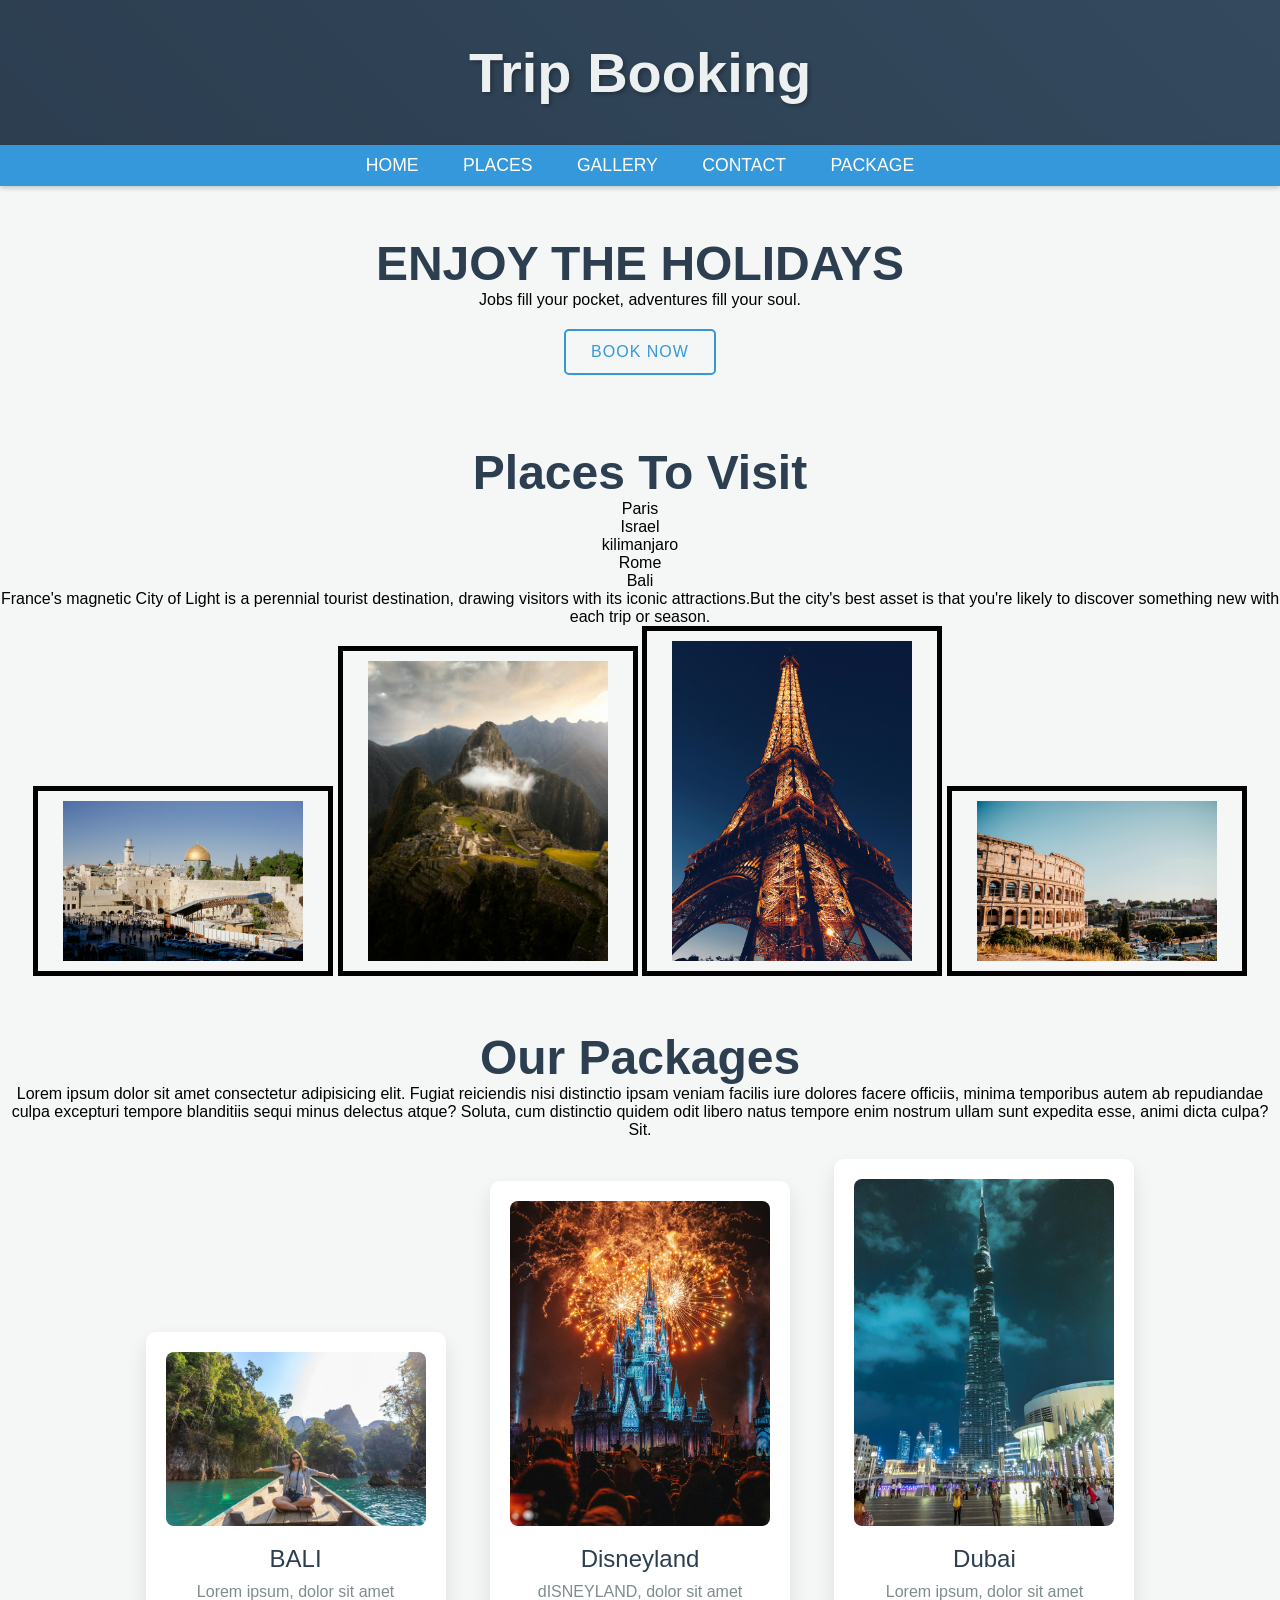
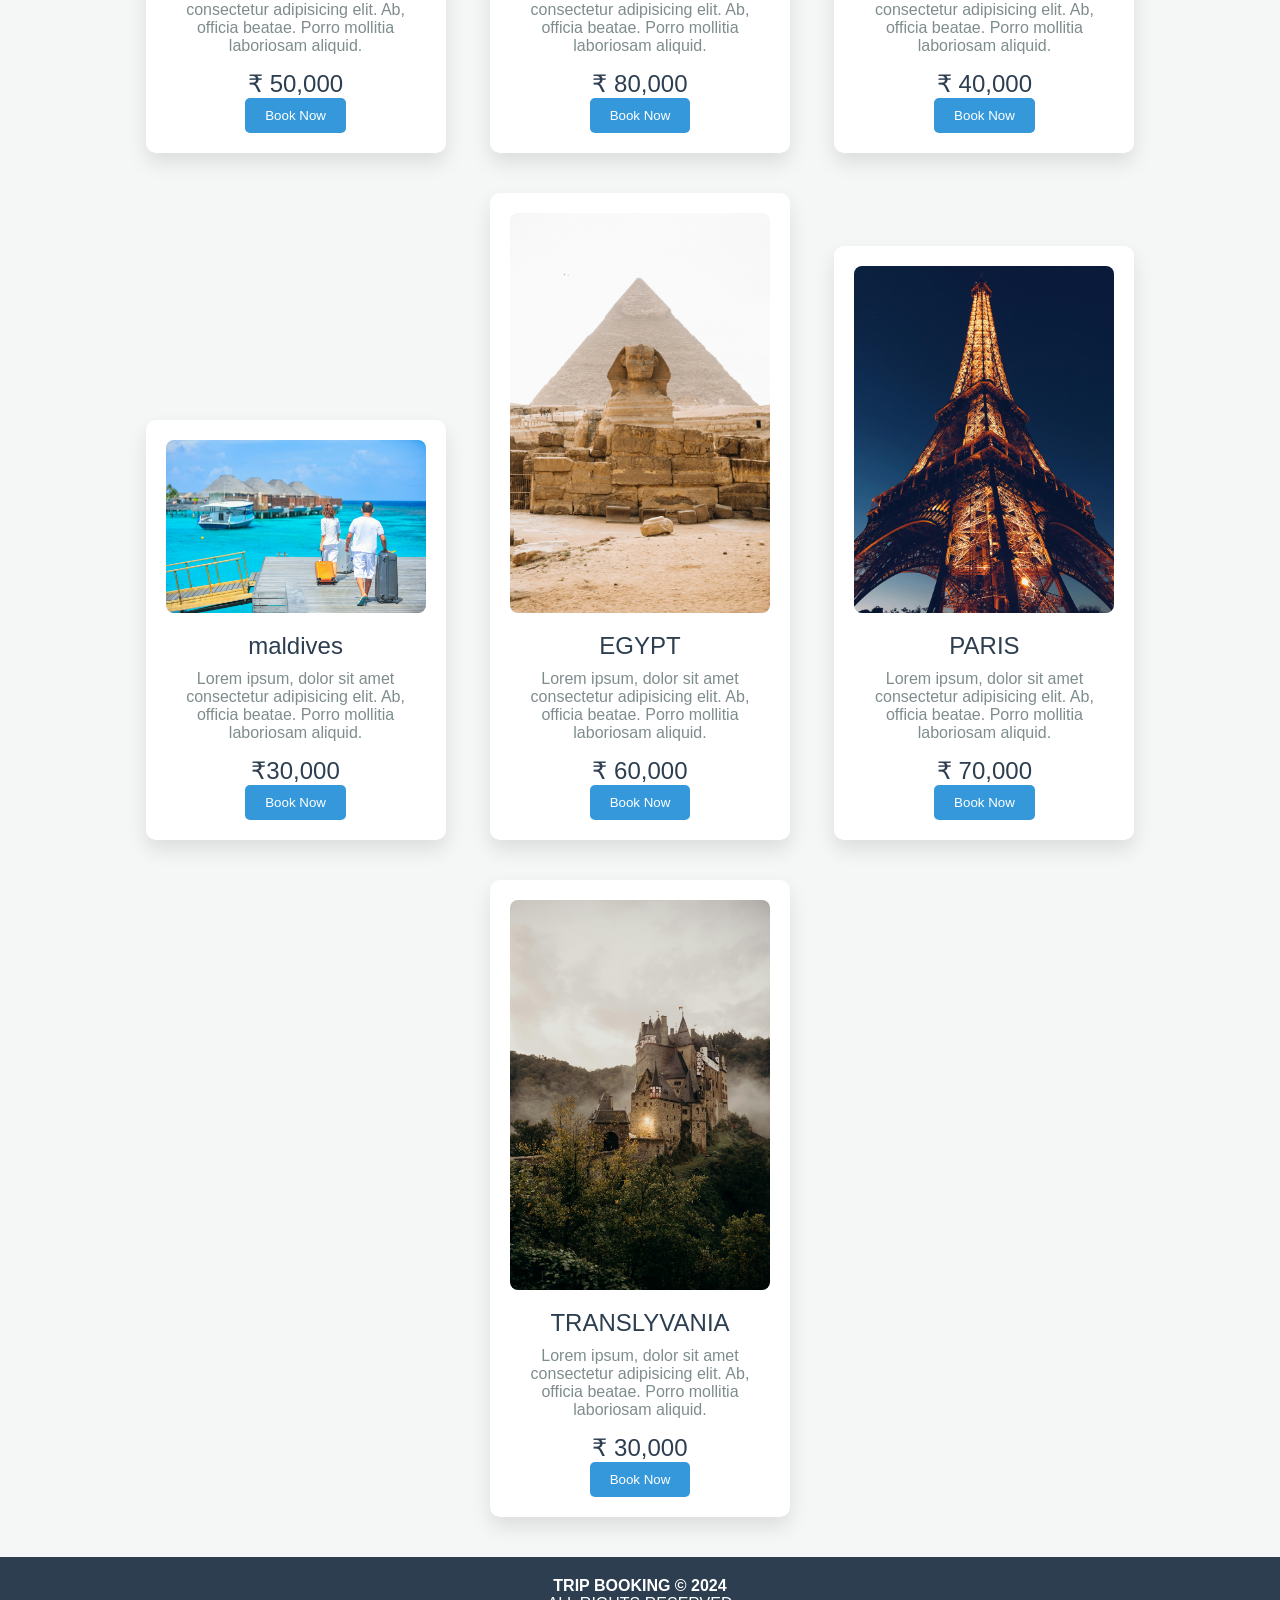
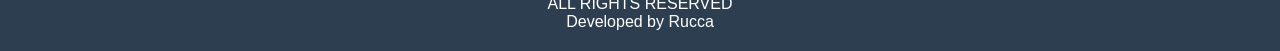
==== commit 897012ed: "Update index.html" ====
--- a/index.html
+++ b/index.html
@@ -13,7 +13,7 @@
     </header>
     <nav>
         <a href="#">HOME</a>
-        <a href="#">PLACE</a>
+        <a href="#">PLACES</a>
         <a href="#">GALLERY</a>
         <a href="#">CONTACT</a>
         <a href="#">PACKAGE</a>
